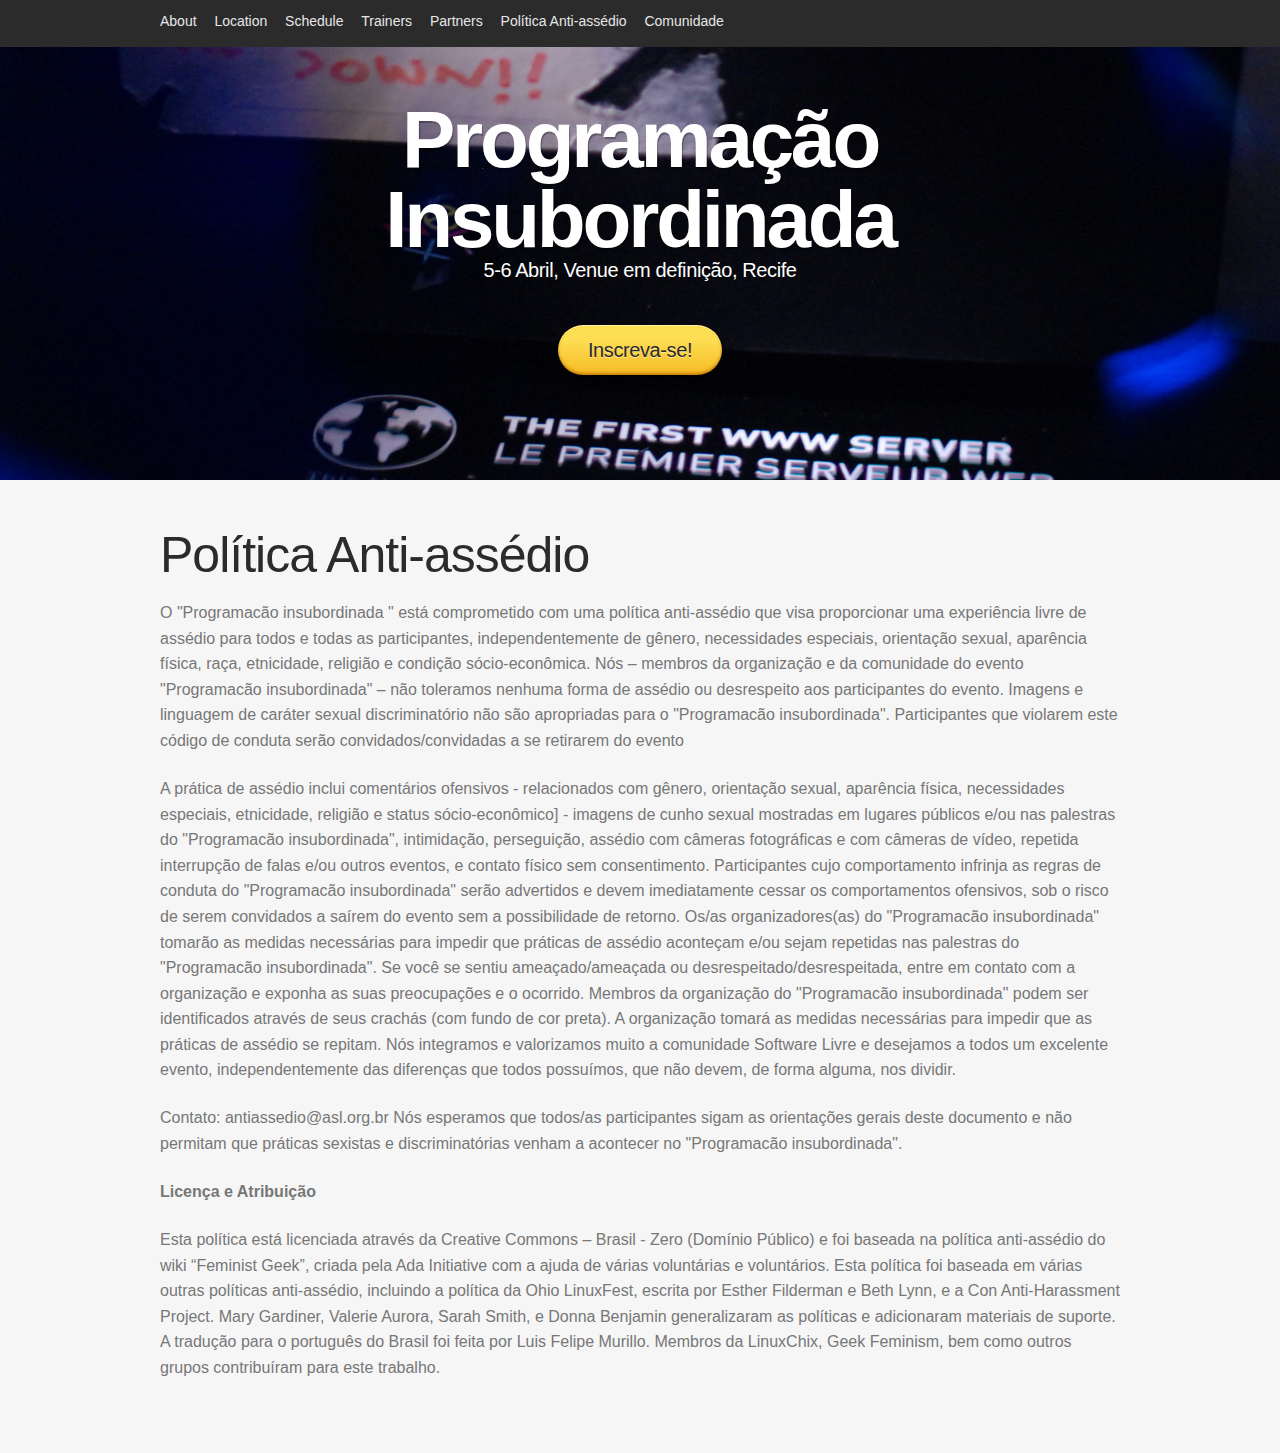
==== anti-harassment.html @ 54c4cf3c "Additional pages + registration button" ====
<!doctype html>
<html itemscope itemtype="http://schema.org/Event">
<head>

  <title itemprop="name">Programação Insubordinada</title>

  <meta charset="utf-8">
  <meta name="author" content="Programação Insubordinada">
  <meta name="description" content="">
  <meta name="viewport" content="width=device-width">
  <meta http-equiv="X-UA-Compatible" content="IE=edge,chrome=1">

  <!-- FACEBOOK -->
  <meta property="fb:app_id" content="372862979453673">
  <meta property="og:type" content="website">
  <meta property="og:url" content="http://programacao-insubordinada.github.io/">
  <meta property="og:title" content="Programação Insubordinada">
  <meta property="og:description" content="">
  <meta property="og:image" content="themes/yellow-swan/img/badge.jpg">
  <!-- / FACEBOOK -->

  <link rel="shortcut icon" href="themes/yellow-swan/img/favicon.ico" type="image/x-icon">
  <link rel="apple-touch-icon" href="themes/yellow-swan/img/apple-touch-icon.png">

  <!-- STYLES -->
  <link rel="stylesheet" type="text/css" href="themes/yellow-swan/css/main.css">
  <!-- / STYLES -->

</head>
<body>

  <div class="global">

    <!-- NAVIGATION -->
<nav id="nav">
  <ul class="wrapper">
    
      <li class="nav-item">
        <a href="index.html#about" title="About" class="nav-link">About</a>
      </li>
    
      <li class="nav-item">
        <a href="index.html#location" title="Location" class="nav-link">Location</a>
      </li>
    
      <li class="nav-item">
        <a href="index.html#schedule" title="Schedule" class="nav-link">Schedule</a>
      </li>
    
      <li class="nav-item">
        <a href="index.html#speakers" title="Trainers" class="nav-link">Trainers</a>
      </li>
    
      <li class="nav-item">
        <a href="index.html#partners" title="Partners" class="nav-link">Partners</a>
      </li>
    

    
        <li class="nav-item active">
            <a href="/anti-harassment.html" class="nav-link" title="Política Anti-assédio">
                Política Anti-assédio
            </a>
        </li>
    
        <li class="nav-item inactive">
            <a href="/comunidade.html" class="nav-link" title="Comunidade">
                Comunidade
            </a>
        </li>
    

  </ul>
</nav>

<hr>
    <!-- HEADER -->
<header class="header">
  <div class="wrapper">
    <h1 class="logo-name">
      <a class="logo-link" href="#" title="Programação Insubordinada" itemprop="name">Programação Insubordinada</a>
    </h1>
    <h2 class="tagline">5-6 Abril, Venue em definição, Recife</h2>

    
      <div class="call-action-area">
        

        
          <a href="https://programacaoinsubordinada.wufoo.com/forms/z1jyofql1l96g7m/" class="call-action-link" title="Inscreva-se!">Inscreva-se!</a>
        
      </div>
    
  </div>
</header>
<!--  / HEADER -->

<hr>

    <!-- CONTENT -->
    <div class="content" id="content">
      <div class="wrapper">
        <h2 class="section-title">Política Anti-assédio</h2>
<p>O "Programacão insubordinada " está comprometido com uma política anti-assédio que visa proporcionar uma experiência livre de assédio para todos e todas as participantes, independentemente de gênero, necessidades especiais, orientação sexual, aparência física, raça, etnicidade, religião e condição sócio-econômica.
Nós – membros da organização e da comunidade do evento "Programacão insubordinada" – não toleramos nenhuma forma de assédio ou desrespeito aos participantes do evento. Imagens e linguagem de caráter sexual discriminatório não são apropriadas para o "Programacão insubordinada". Participantes que violarem este código de conduta serão convidados/convidadas a se retirarem do evento</p>

<p>A prática de assédio inclui comentários ofensivos  - relacionados com gênero, orientação sexual, aparência física, necessidades especiais, etnicidade, religião e status sócio-econômico] - imagens de cunho sexual mostradas em lugares públicos e/ou nas palestras do "Programacão insubordinada", intimidação, perseguição, assédio com câmeras fotográficas e com câmeras de vídeo, repetida interrupção de falas e/ou outros eventos, e contato físico sem consentimento. Participantes cujo comportamento infrinja as regras de conduta do "Programacão insubordinada" serão advertidos e devem imediatamente cessar os comportamentos ofensivos, sob o risco de serem convidados a saírem do evento sem a possibilidade de retorno. Os/as organizadores(as) do "Programacão insubordinada" tomarão as medidas necessárias para impedir que práticas de assédio aconteçam e/ou sejam repetidas nas palestras do "Programacão insubordinada".
Se você se sentiu ameaçado/ameaçada ou desrespeitado/desrespeitada, entre em contato com a organização e exponha as suas preocupações e o ocorrido. Membros da organização do "Programacão insubordinada" podem ser identificados através de seus crachás (com fundo de cor preta).
A organização tomará as medidas necessárias para impedir que as práticas de assédio se repitam. Nós integramos e valorizamos muito a comunidade Software Livre e desejamos a todos um excelente evento, independentemente das diferenças que todos possuímos, que não devem, de forma alguma, nos dividir.</p>

<p>Contato: antiassedio@asl.org.br
Nós esperamos que todos/as participantes sigam as orientações gerais deste documento e não permitam que práticas sexistas e discriminatórias venham a acontecer no "Programacão insubordinada".</p>

<p><strong>Licença e Atribuição</strong></p>
<p>
Esta política está licenciada através da Creative Commons – Brasil - Zero (Domínio Público) e foi baseada na política anti-assédio do wiki “Feminist Geek”, criada pela Ada Initiative com a ajuda de várias voluntárias e voluntários.
Esta política foi baseada em várias outras políticas anti-assédio, incluindo a política da Ohio LinuxFest, escrita por Esther Filderman e Beth Lynn, e a Con Anti-Harassment Project.  
Mary Gardiner, Valerie Aurora, Sarah Smith, e Donna Benjamin generalizaram as políticas e adicionaram materiais de suporte. A tradução para o português do Brasil foi feita por Luis Felipe Murillo. Membros da LinuxChix, Geek Feminism, bem como outros grupos contribuíram para este trabalho.
</p>
        <!-- FOOTER -->
        <footer class="footer">
          <!--p>Made with ♥ by <a href="http://confboilerplate.com">Conf Boilerplate</a> :)</p-->
        </footer>
        <!-- / FOOTER -->
      </div>
    </div>
    <!-- / CONTENT -->

  </div>

  <script src="http://ajax.googleapis.com/ajax/libs/jquery/1.8.3/jquery.min.js"></script>
  <script>window.jQuery || document.write('<script src="themes/yellow-swan/js/jquery-1.8.3.min.js"><\/script>')</script>
  <script src="themes/yellow-swan/js/main.js"></script>

  
  <script src="http://maps.google.com/maps/api/js?sensor=false"></script>
  <script src="themes/yellow-swan/js/map.js"></script>
  

  <!-- GOOGLE ANALYTICS -->
  <script>
    (function(i,s,o,g,r,a,m){i['GoogleAnalyticsObject']=r;i[r]=i[r]||function(){
    (i[r].q=i[r].q||[]).push(arguments)},i[r].l=1*new Date();a=s.createElement(o),
    m=s.getElementsByTagName(o)[0];a.async=1;a.src=g;m.parentNode.insertBefore(a,m)
    })(window,document,'script','//www.google-analytics.com/analytics.js','ga');

    ga('create', 'UA-49045285-1', 'programacao-insubordinada.github.io');
    ga('send', 'pageview');

  </script>
  <!-- /GOOGLE ANALYTICS -->

</body>
</html>
---- themes/yellow-swan/css/main.css ----
/* =============================================================================
   RESET
   ========================================================================== */
* {
  margin: 0;
  padding: 0;
  list-style: none;
  border: 0;
  text-decoration: none;
}
img,
input,
label {
  vertical-align: middle;
}
h1,
h2,
h3,
h4,
h5,
h6 {
  font-size: 100%;
  line-height: 1em;
}
article,
aside,
details,
figcaption,
figure,
footer,
header,
hgroup,
nav,
section {
  display: block;
}
audio,
canvas,
video {
  display: inline-block;
  *display: inline;
  *zoom: 1;
}
audio:not([controls]) {
  display: none;
}
[hidden] {
  display: none;
}
html {
  font-size: 100%;
  -webkit-text-size-adjust: 100%;
  -ms-text-size-adjust: 100%;
}
html,
button,
input,
select,
textarea {
  font-family: sans-serif;
}
body {
  margin: 0;
}
a:focus {
  outline: thin dotted;
}
a:hover,
a:active {
  outline: 0;
}
abbr[title] {
  border-bottom: 1px dotted;
}
b,
strong {
  font-weight: bold;
}
blockquote {
  margin: 1em 40px;
}
dfn {
  font-style: italic;
}
hr {
  display: block;
  height: 1px;
  border: 0;
  border-top: 1px solid #ccc;
  margin: 1em 0;
  padding: 0;
}
ins {
  background: #ff9;
  color: #000;
  text-decoration: none;
}
mark {
  background: #ff0;
  color: #000;
  font-style: italic;
  font-weight: bold;
}
pre,
code,
kbd,
samp {
  font-family: monospace, serif;
  _font-family: 'courier new', monospace;
  font-size: 1em;
}
pre {
  white-space: pre;
  white-space: pre-wrap;
  word-wrap: break-word;
}
q {
  quotes: none;
}
q:before,
q:after {
  content: "";
  content: none;
}
small {
  font-size: 85%;
}
sub,
sup {
  font-size: 75%;
  line-height: 0;
  position: relative;
  vertical-align: baseline;
}
sup {
  top: -0.5em;
}
sub {
  bottom: -0.25em;
}
dd {
  margin: 0 0 0 40px;
}
nav ul,
nav ol {
  list-style: none;
  list-style-image: none;
  margin: 0;
  padding: 0;
}
img {
  border: 0;
  -ms-interpolation-mode: bicubic;
  vertical-align: middle;
}
svg:not(:root) {
  overflow: hidden;
}
figure {
  margin: 0;
}
form {
  margin: 0;
}
fieldset {
  border: 0;
  margin: 0;
  padding: 0;
}
legend {
  border: 0;
  *margin-left: -7px;
  padding: 0;
  white-space: normal;
}
button,
input,
select,
textarea {
  font-size: 100%;
  margin: 0;
  vertical-align: baseline;
  *vertical-align: middle;
}
button,
input {
  line-height: normal;
}
button,
input[type="button"],
input[type="reset"],
input[type="submit"] {
  cursor: pointer;
  -webkit-appearance: button;
  *overflow: visible;
}
button[disabled],
input[disabled] {
  cursor: default;
}
input[type="checkbox"],
input[type="radio"] {
  -moz-box-sizing: border-box;
  -ms-box-sizing: border-box;
  -webkit-box-sizing: border-box;
  box-sizing: border-box;
  padding: 0;
  *width: 13px;
  *height: 13px;
}
input[type="search"] {
  -webkit-appearance: textfield;
  -moz-box-sizing: content-box;
  -ms-box-sizing: content-box;
  -webkit-box-sizing: content-box;
  box-sizing: content-box;
}
input[type="search"]::-webkit-search-decoration,
input[type="search"]::-webkit-search-cancel-button {
  -webkit-appearance: none;
}
button::-moz-focus-inner,
input::-moz-focus-inner {
  border: 0;
  padding: 0;
}
textarea {
  overflow: auto;
  vertical-align: top;
  resize: vertical;
}
input:invalid,
textarea:invalid {
  background-color: #f0dddd;
}
table {
  border-collapse: collapse;
  border-spacing: 0;
  width: 100%;
}
td {
  vertical-align: middle;
}
.chromeframe {
  margin: 0.2em 0;
  background: #ccc;
  color: black;
  padding: 0.2em 0;
}
header:after,
footer:after,
section:after,
hgroup:after,
aside:after,
figure:after,
div:after,
ol:after,
li:after,
form:after,
ul:after,
dl:after {
  content: ".";
  display: block;
  clear: both;
  visibility: hidden;
  height: 0;
  overflow: hidden;
}
hr {
  display: none;
}
.clear {
  clear: both;
}
/* =============================================================================
   MAIN LAYOUT
   ========================================================================== */
.wrapper {
  margin: 0 auto;
  width: 960px;
  position: relative;
}
.content {
  padding: 50px 0;
}
.content section {
  padding-top: 50px;
}
/* =============================================================================
   BASIC STYLES
   ========================================================================== */
h2,
h3,
h4 {
  font-size: 5em;
  font-weight: normal;
  margin-bottom: .4em;
  letter-spacing: -0.02em;
}
h3 {
  font-size: 4em;
}
h4 {
  font-size: 3em;
}
p {
  font-size: 1.6em;
  line-height: 1.6em;
  margin-bottom: 1.4em;
}
.photo {
  max-width: 100%;
  position: relative;
  top: -1px;
}
/* =============================================================================
   NAVIGATION
   ========================================================================== */
nav {
  padding: 15px 0;
  position: fixed;
  width: 100%;
  z-index: 10;
}
.nav-item {
  display: inline-block;
  margin-right: 15px;
}
.nav-link {
  font-size: 1.4em;
}
/* =============================================================================
   HEADER
   ========================================================================== */
.header {
  padding: 100px 0 100px;
  text-align: center;
}
.logo-name {
  margin-bottom: 0;
  font-size: 8em;
  letter-spacing: -0.04em;
}
.tagline {
  margin-bottom: 50px;
  font-size: 2em;
  letter-spacing: -0.02em;
}
.call-action-area .price {
  font-size: 4em;
  vertical-align: center;
  margin-right: 20px;
}
.call-action-area .call-action-link,
.btn {
  position: relative;
  top: -5px;
  cursor: pointer;
  display: inline-block;
  padding: 15px 30px;
  font-size: 2em;
  line-height: 1em;
  vertical-align: center;
  letter-spacing: -0.02em;
  -webkit-transition: all 0.3s ease-out;
  -moz-transition: all 0.3s ease-out;
  -ms-transition: all 0.3s ease-out;
  -o-transition: all 0.3s ease-out;
  transition: all 0.3s ease-out;
}
.call-action-area .call-action-link:hover,
.call-action-area .call-action-link:focus,
.btn:hover,
.btn:focus {
  top: 0;
}
/* =============================================================================
   ABOUT
   ========================================================================== */
.about {
  padding: 19px;
  margin: 0 -20px 0;
}
/* =============================================================================
   SPEAKER
   ========================================================================== */
.speakers-item {
  position: relative;
  min-height: 180px;
  padding-left: 180px;
  margin-bottom: 30px;
  border-bottom: 1px dashed #e7e7e7;
}
.speaker-photo {
  position: absolute;
  top: 0;
  left: 0;
  display: block;
  width: 120px;
  height: 120px;
}
.speech-title {
  padding-top: 10px;
  font-size: 2em;
  margin-bottom: 1em;
}
.speech-time {
  font-size: 18px;
  padding: 10px 15px;
  letter-spacing: -0.03em;
}
.speakers-name {
  font-size: 1.6em;
}
.speakers-item p {
  font-size: 1.4em;
}
/* =============================================================================
   SCHEDULE
   ========================================================================== */
.schedule-tbl {
  padding: 20px;
}
.schedule-tbl table {
  border-collapse: collapse;
  font-size: 1em;
}
.schedule-tbl td,
.schedule-tbl th {
  position: relative;
  padding: 20px 30px;
  font-size: 1.4em;
  line-height: 1.4em;
  text-align: left;
}
.schedule-tbl th {
  padding: 5px 30px;
  color: #2b2b2b;
  font-size: 2em;
  font-weight: bolder;
}
.schedule-tbl .speaker-photo {
  position: relative;
  width: 40px;
  height: 40px;
  float: left;
  margin-right: 20px;
}
.schedule-tbl .schedule-time {
  text-align: center;
}
.schedule-slot {
  width: 250px;
  font-size: 16px;
}
.speakers-company {
  display: block;
  font-size: 12px;
}
/* =============================================================================
   SPONSORS  and  PARTNERS
   ========================================================================== */
.sponsor-item,
.partner-item {
  display: inline-block;
  margin: 0 30px 30px 0;
}
.sponsor-link,
.partner-link {
  display: block;
  width: 150px;
  height: 150px;
  text-align: center;
  vertical-align: middle;
  line-height: 150px;
}
/* =============================================================================
   CONTATO
   ========================================================================== */
.form label {
  font-size: 16px;
  display: block;
  margin-bottom: .5em;
}
.control-group {
  height: auto;
  clear: both;
  margin-bottom: 20px;
}
.control-group-name,
.control-group-email {
  clear: none;
  width: 467px;
  float: left;
  margin-right: 25px;
}
.control-group-email {
  margin-right: 0;
}
.form input[type=text],
.form input[type=email],
.form textarea {
  -moz-box-sizing: border-box;
  -ms-box-sizing: border-box;
  -webkit-box-sizing: border-box;
  box-sizing: border-box;
  display: block;
  width: 100%;
  min-height: 15px;
  padding: 10px;
  font-size: 14px;
}
.form textarea {
  height: 300px;
}
.form .btn {
  float: right;
}
/* =============================================================================
   Media Queries
   ========================================================================== */
@media only screen and (max-width: 1024px) {
  .wrapper {
    width: 100%;
    padding: 0 20px;
    -moz-box-sizing: border-box;
    -ms-box-sizing: border-box;
    -webkit-box-sizing: border-box;
    box-sizing: border-box;
  }
  .about {
    margin: 0;
  }
}
@media only screen and (min-width: 320px) and (max-width: 800px) {
  /* schedule */
  .schedule-tbl {
    padding: 1px;
  }
  .schedule-tbl td,
  .schedule-tbl th {
    padding: 10px;
  }
  .schedule-tbl th {
    padding: 10px;
    font-size: 1.8em;
  }
  .schedule-tbl .speaker-photo {
    width: 40px;
    height: 40px;
    margin-right: 5px;
  }
  .schedule-tbl .schedule-slot {
    width: 120px;
  }
  .schedule-tbl td.schedule-slot {
    font-size: 14px;
    line-height: 1.2em;
  }
  .schedule-tbl .schedule-time {
    width: 60px;
    padding: 10px 0 10px 5px;
    text-align: left;
  }
  .schedule-tbl td.schedule-description {
    font-size: 12px;
  }
  /* partners */
  .sponsor-item,
  .partner-item {
    margin: 0 5px 10px 0;
  }
  .sponsor-link,
  .partner-link {
    width: 95px;
    height: 95px;
    line-height: 95px;
  }
  /* contact */
  .control-group-name,
  .control-group-email {
    clear: both;
    width: 100%;
    float: none;
    margin-right: 0;
  }
  .form .btn {
    margin-bottom: 50px;
  }
}
@media only screen and (max-width: 480px) {
  /* nav */
  nav {
    display: none;
  }
  .header {
    padding: 20px 0;
  }
  .logo-name {
    font-size: 4em;
  }
  .tagline {
    margin-bottom: 15px;
    font-size: 1.4em;
  }
  .call-action-area .price {
    font-size: 2em;
    margin: 0 0 15px;
    display: block;
  }
  .call-action-area .call-action-link,
  .btn {
    top: 0;
  }
  h2,
  h3,
  h4 {
    font-size: 3em;
  }
  h3 {
    font-size: 2em;
  }
  h4 {
    font-size: 1.8em;
  }
  p {
    font-size: 1.4em;
  }
  /* content */
  .content {
    padding: 0;
  }
  .content section {
    padding-top: 50px;
  }
  /* speakers */
  .speakers-item {
    min-height: 70px;
    padding-left: 70px;
  }
  .speaker-photo {
    width: 50px;
    height: 50px;
  }
  .speech-title {
    padding-top: 0;
    font-size: 16px;
    margin-bottom: .3em;
  }
  .speech-time {
    font-size: 16px;
    padding: 0;
  }
  .speakers-bio {
    display: none;
  }
}
@media only screen and (max-width: 321px) {
  .logo-name {
    font-size: 4em;
    margin-bottom: .4em;
  }
  .schedule-tbl .schedule-description {
    display: none;
  }
  .schedule-tbl .schedule-slot {
    width: auto;
  }
  /* partners */
  .sponsor-item,
  .partner-item {
    margin: 0 12px 15px 0;
  }
  .sponsor-link,
  .partner-link {
    width: 115px;
    height: 115px;
    line-height: 115px;
  }
}
/* =============================================================================
   MAIN LAYOUT
   ========================================================================== */
html {
  background: #F6F6F6;
  font: normal normal 10px/1.2em helvetica, arial, sans-serif;
  color: #777;
}
/* =============================================================================
   BASIC STYLES
   ========================================================================== */
h1,
h2,
h3,
h4,
h5,
h6 {
  color: #2b2b2b;
}
/* =============================================================================
   NAVIGATION
   ========================================================================== */
nav {
  background: #2b2b2b;
}
.nav-link {
  color: #e7e7e7;
}
.nav-link:active,
.nav-link:hover,
.nav-link:focus,
.nav-link.current {
  color: #fff;
}
/* =============================================================================
   HEADER
   ========================================================================== */
.header {
  background-image: url('../img/cover.jpg');
  background-color: #2b2b2b;
  background-repeat: no-repeat;
  background-position: center bottom;
  background-size: 100% auto;
}
.logo-link,
.tagline,
.call-action-area .price {
  color: #fff;
  text-shadow: 1px 2px 1px rgba(0, 0, 0, 0.3);
}
.tagline {
  font-weight: normal;
}
.call-action-area .price {
  color: #fddd52;
}
.call-action-area .call-action-link,
.btn {
  background-color: #fddd52;
  background-image: -moz-linear-gradient(top, #fddd52 30%, #f0a303 150%);
  background-image: -webkit-linear-gradient(top, #fddd52 30%, #f0a303 150%);
  filter: progid:dximagetransform.microsoft.gradient(startColorstr='#fddd52', endColorstr='#f0a303');
  background-image: linear-gradient(top, #fddd52 30%, #f0a303 150%);
  color: #2b2b2b;
  text-shadow: 0 1px 0 rgba(255, 255, 255, 0.5);
  box-shadow: 0 2px 3px 0 rgba(0, 0, 0, 0.4), inset 0 -2px 3px 0 #cc7f0a, inset 0 1px 0 0 #fff9b1;
  border-radius: 40px;
}
.github-link {
  position: fixed;
  top: 0;
  right: 0;
  z-index: 11;
}
.github-link img {
  border: 0;
}
/* =============================================================================
   CONTENT
   ========================================================================== */
.content a {
  color: #f0a303;
}
.content a:hover,
.content a:focus {
  color: #fddd52;
  text-decoration: underline;
}
/* =============================================================================
   ABOUT
   ========================================================================== */
.about {
  border: 1px solid #e7e7e7;
  background: #fff;
  border-radius: 4px;
}
/* =============================================================================
   LOCATION
   ========================================================================== */
.location-area {
  background: #e7e7e7;
  border: 1px solid #ccc;
  border-radius: 4px;
  height: 300px;
}
/* =============================================================================
   SPEAKER
   ========================================================================== */
.speaker-photo .photo {
  border-radius: 50%;
  box-shadow: 0 0 0 8px rgba(0, 0, 0, 0.07);
  -webkit-transition: all 0.3s ease-out;
  -moz-transition: all 0.3s ease-out;
  -ms-transition: all 0.3s ease-out;
  -o-transition: all 0.3s ease-out;
  transition: all 0.3s ease-out;
}
.speakers-item:hover .speaker-photo .photo {
  box-shadow: 0 0 0 8px rgba(0, 0, 0, 0.3);
}
.speech-time {
  color: #fff;
  background: #2b2b2b;
  border-radius: 8px;
}
/* =============================================================================
   SCHEDULE
   ========================================================================== */
.schedule-tbl {
  background: #fff;
  border: 1px solid #ccc;
  border-radius: 4px;
  box-shadow: 0 2px 2px 0 rgba(0, 0, 0, 0.15);
}
.schedule-tbl table {
  background: #fff;
}
.schedule-tbl td,
.schedule-tbl th {
  border-bottom: 1px solid #e7e7e7;
}
.schedule-tbl tbody tr:nth-child(2n+1) {
  background: #f6f6f6;
}
.schedule-tbl th {
  color: #2b2b2b;
}
.schedule-tbl .speaker-photo .photo {
  box-shadow: 0 0 0 1px rgba(0, 0, 0, 0.3);
}
.speakers-company {
  color: #999;
}
.schedule-slot {
  color: #2b2b2b;
}
.schedule-tbl tbody tr:hover {
  background: #fffde1;
}
.schedule-coffee,
.schedule-closing,
.schedule-lunch,
.schedule-other {
  color: #214f87;
}
/* =============================================================================
   SPONSORS
   ========================================================================== */
.sponsor-link,
.partner-link {
  background: #fff;
  border: 1px solid #ccc;
  box-shadow: 0 2px 2px 0 rgba(0, 0, 0, 0.15);
}
.sponsor-link:hover,
.sponsor-link:focus,
.partner-link:hover,
.partner-link:focus {
  border-color: #f0a303;
}
/* =============================================================================
   CONTACT
   ========================================================================== */
.form input[type=text],
.form input[type=email],
.form textarea {
  color: #777;
  border: 1px solid #e7e7e7;
  background: #fff;
  border-radius: 4px;
}
.form input[type=text]:focus,
.form input[type=email]:focus,
.form textarea:focus {
  border-color: #aaa;
  outline: 0;
}
/* =============================================================================
   Media Queries
   ========================================================================== */
@media only screen and (max-width: 1024px) {
  .header {
    background-size: auto 100%;
  }
}
@media only screen and (max-width: 480px) {
  /* speakers */
  .speaker-photo .photo {
    box-shadow: 0 0 0 3px rgba(0, 0, 0, 0.07);
  }
  .speech-title {
    font-weight: bolder;
  }
  .speech-time {
    color: #2b2b2b;
    background: transparent;
    font-weight: bolder;
  }
  .github-link {
    display: none;
  }
}
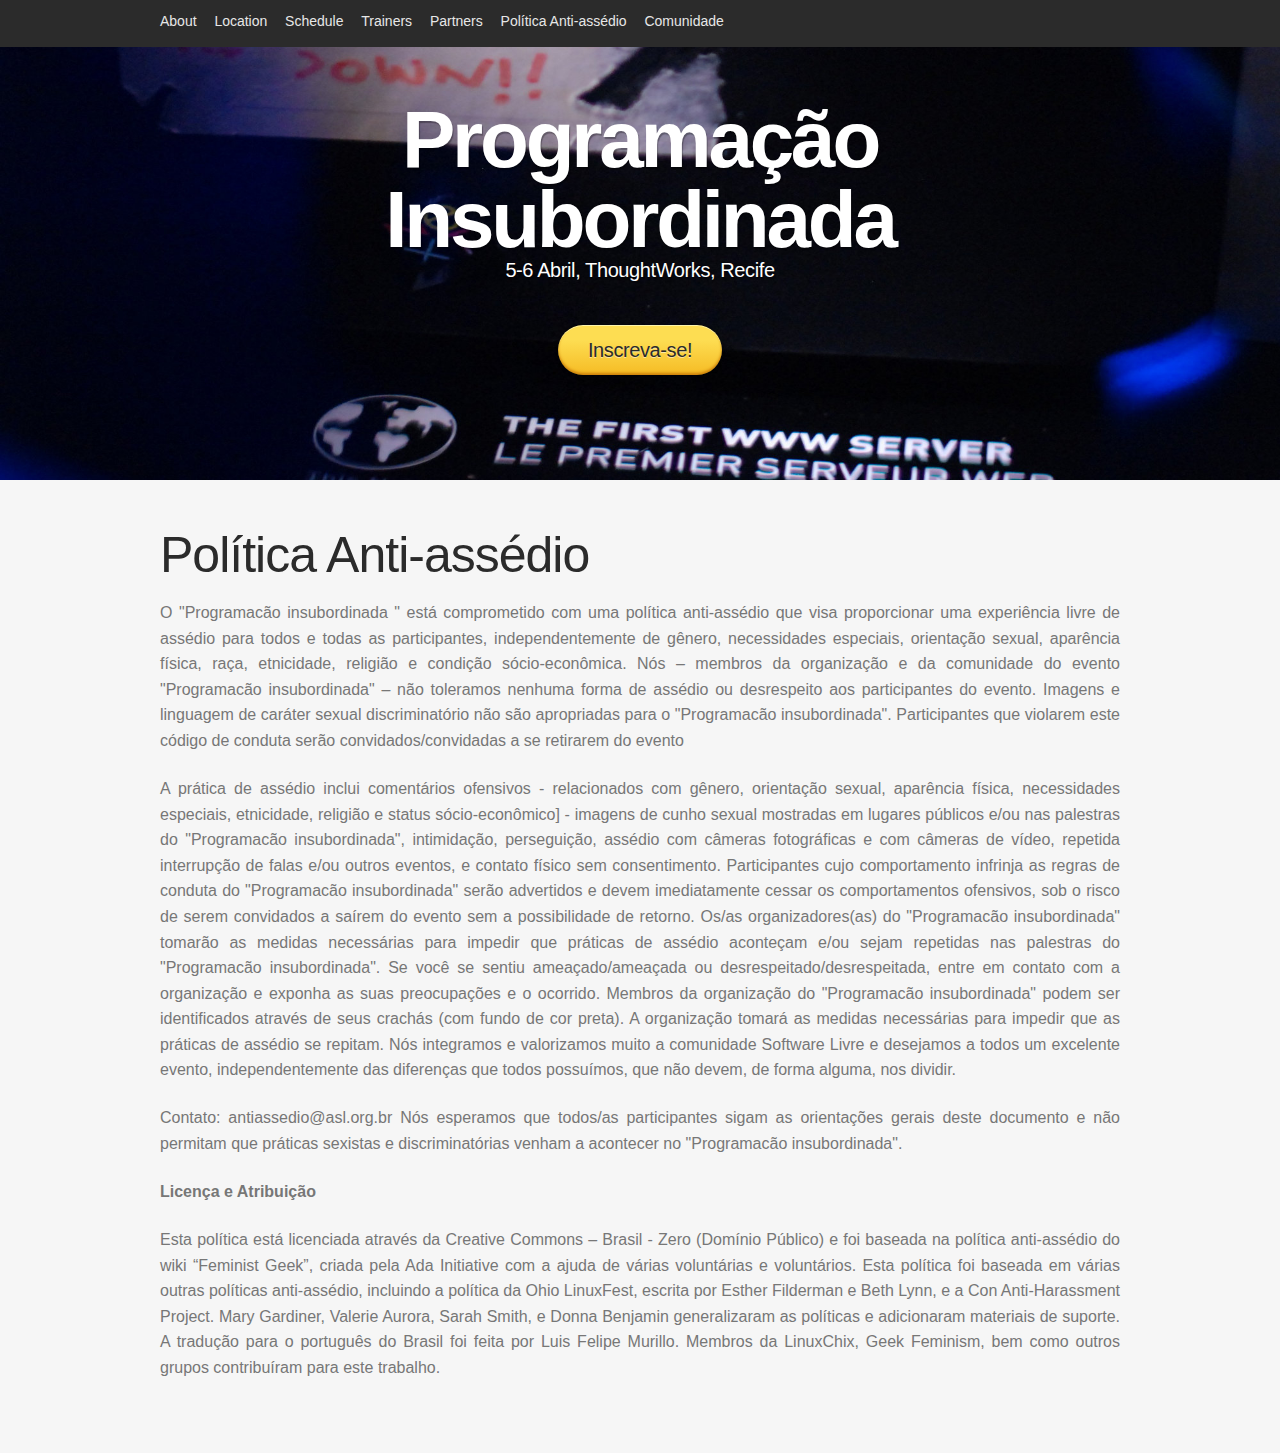
==== commit 96f53286: "Venue address and fixed some wording" ====
--- a/anti-harassment.html
+++ b/anti-harassment.html
@@ -80,7 +80,7 @@
     <h1 class="logo-name">
       <a class="logo-link" href="#" title="Programação Insubordinada" itemprop="name">Programação Insubordinada</a>
     </h1>
-    <h2 class="tagline">5-6 Abril, Venue em definição, Recife</h2>
+    <h2 class="tagline">5-6 Abril, ThoughtWorks, Recife</h2>
 
     
       <div class="call-action-area">
--- a/themes/yellow-swan/css/main.css
+++ b/themes/yellow-swan/css/main.css
@@ -307,6 +307,7 @@
   font-size: 1.6em;
   line-height: 1.6em;
   margin-bottom: 1.4em;
+  text-align: justify;
 }
 .photo {
   max-width: 100%;
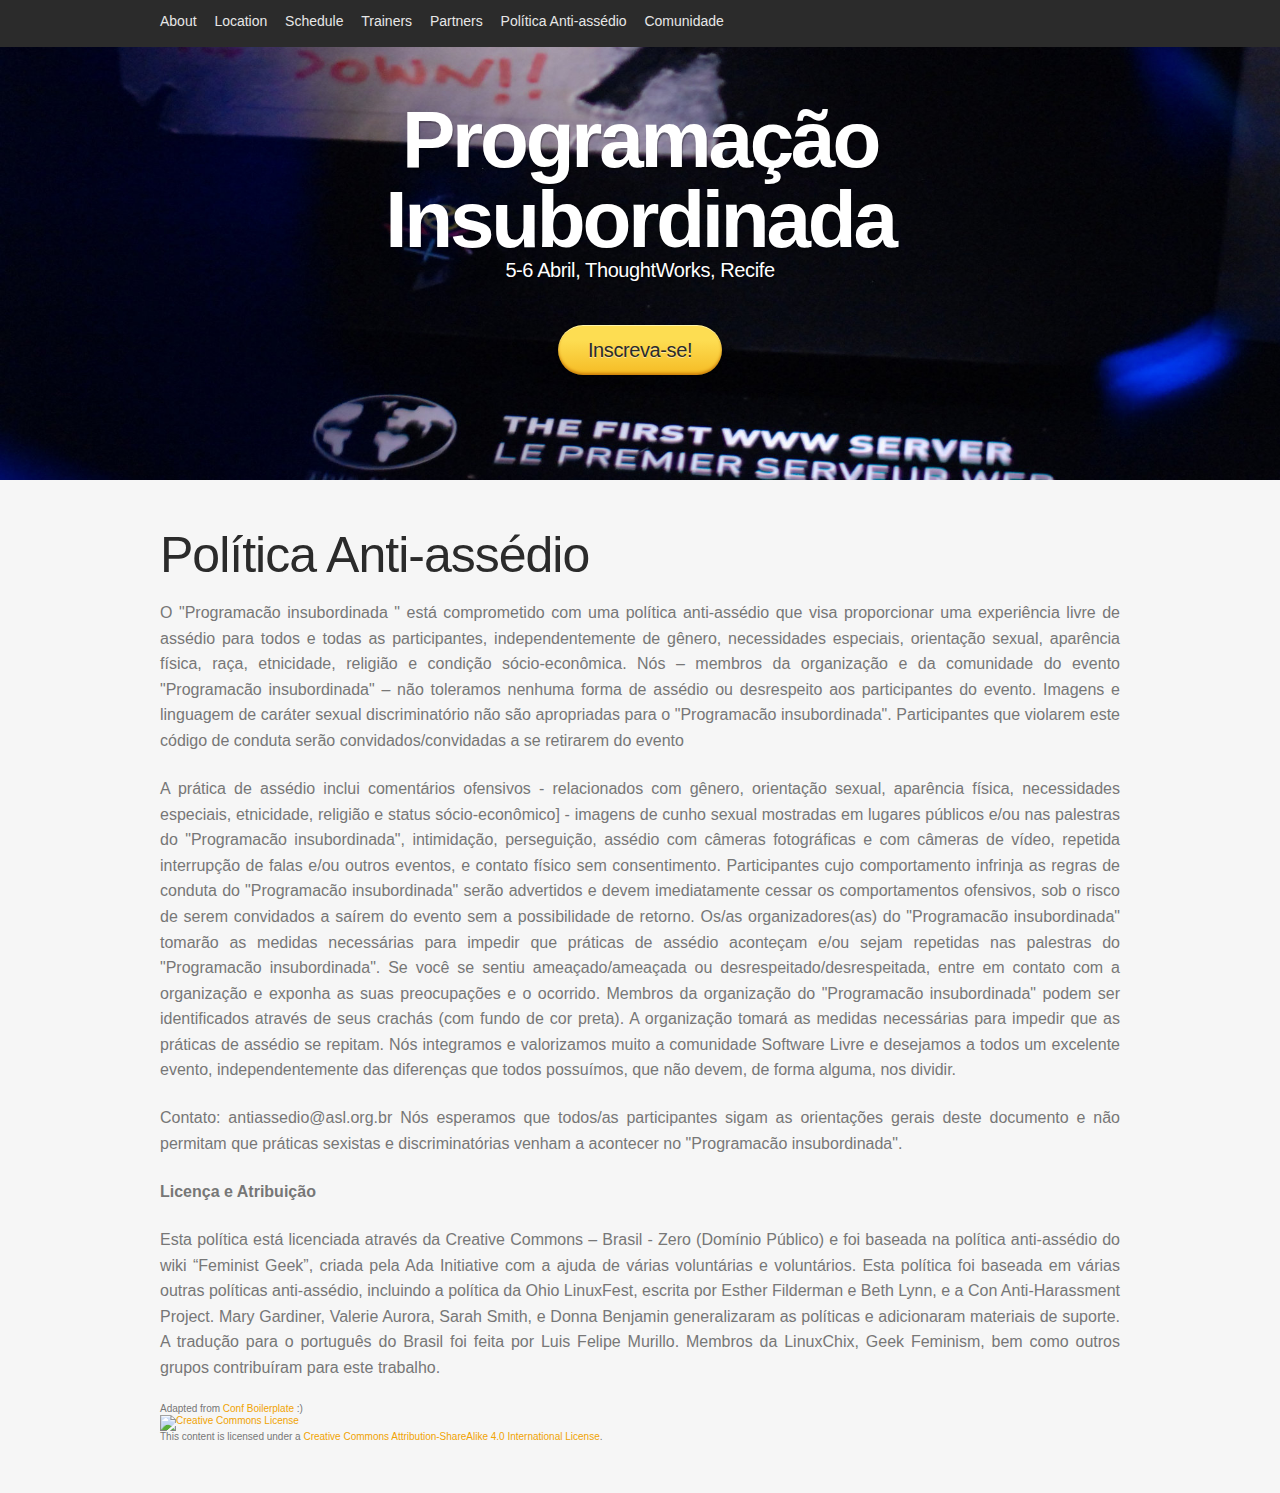
==== commit 1302efcc: "License and fixes" ====
--- a/anti-harassment.html
+++ b/anti-harassment.html
@@ -119,7 +119,8 @@
 </p>
         <!-- FOOTER -->
         <footer class="footer">
-          <!--p>Made with ♥ by <a href="http://confboilerplate.com">Conf Boilerplate</a> :)</p-->
+          Adapted from <a href="http://confboilerplate.com">Conf Boilerplate</a> :)<br/>
+          <a rel="license" href="http://creativecommons.org/licenses/by-sa/4.0/"><img alt="Creative Commons License" style="border-width:0" src="http://i.creativecommons.org/l/by-sa/4.0/88x31.png" /></a><br />This content is licensed under a <a rel="license" href="http://creativecommons.org/licenses/by-sa/4.0/">Creative Commons Attribution-ShareAlike 4.0 International License</a>.
         </footer>
         <!-- / FOOTER -->
       </div>
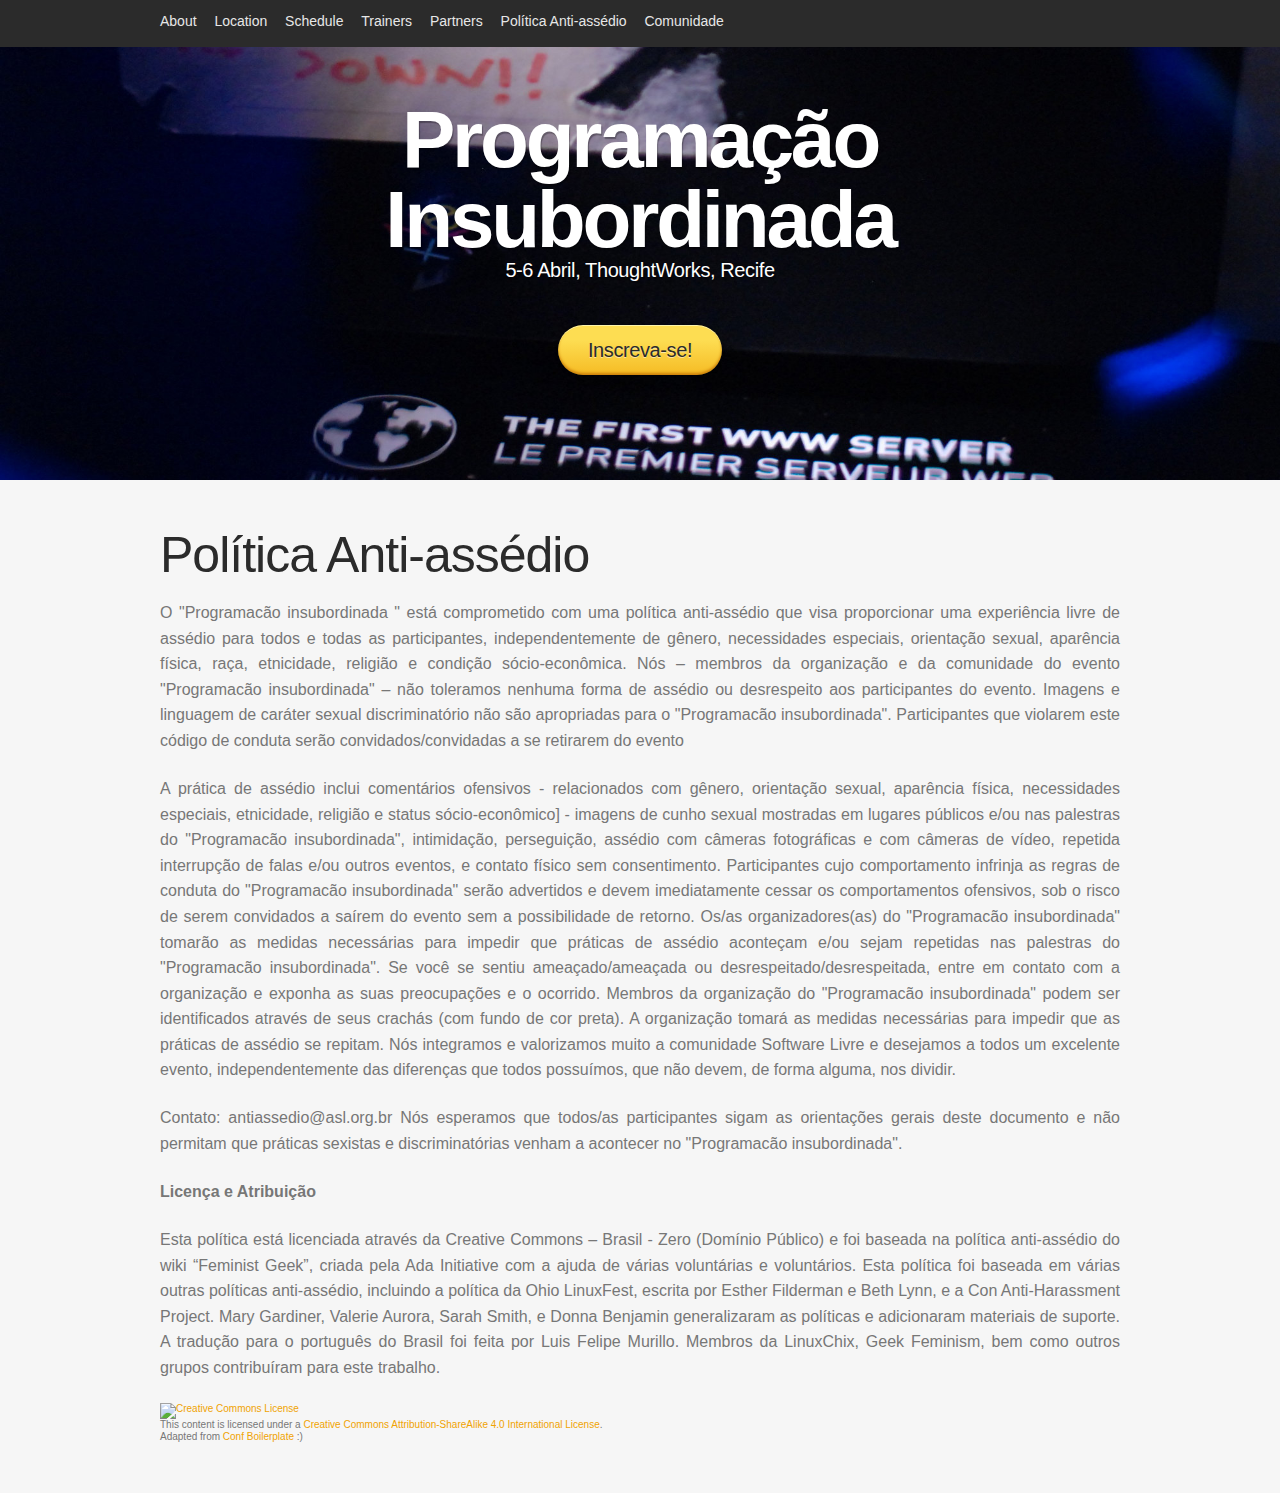
==== commit 66e7003a: "License and fixes" ====
--- a/anti-harassment.html
+++ b/anti-harassment.html
@@ -119,8 +119,8 @@
 </p>
         <!-- FOOTER -->
         <footer class="footer">
-          Adapted from <a href="http://confboilerplate.com">Conf Boilerplate</a> :)<br/>
-          <a rel="license" href="http://creativecommons.org/licenses/by-sa/4.0/"><img alt="Creative Commons License" style="border-width:0" src="http://i.creativecommons.org/l/by-sa/4.0/88x31.png" /></a><br />This content is licensed under a <a rel="license" href="http://creativecommons.org/licenses/by-sa/4.0/">Creative Commons Attribution-ShareAlike 4.0 International License</a>.
+          <a rel="license" href="http://creativecommons.org/licenses/by-sa/4.0/"><img alt="Creative Commons License" style="border-width:0" src="http://i.creativecommons.org/l/by-sa/4.0/88x31.png" /></a><br />This content is licensed under a <a rel="license" href="http://creativecommons.org/licenses/by-sa/4.0/">Creative Commons Attribution-ShareAlike 4.0 International License</a>.<br/>
+          Adapted from <a href="http://confboilerplate.com">Conf Boilerplate</a> :)
         </footer>
         <!-- / FOOTER -->
       </div>
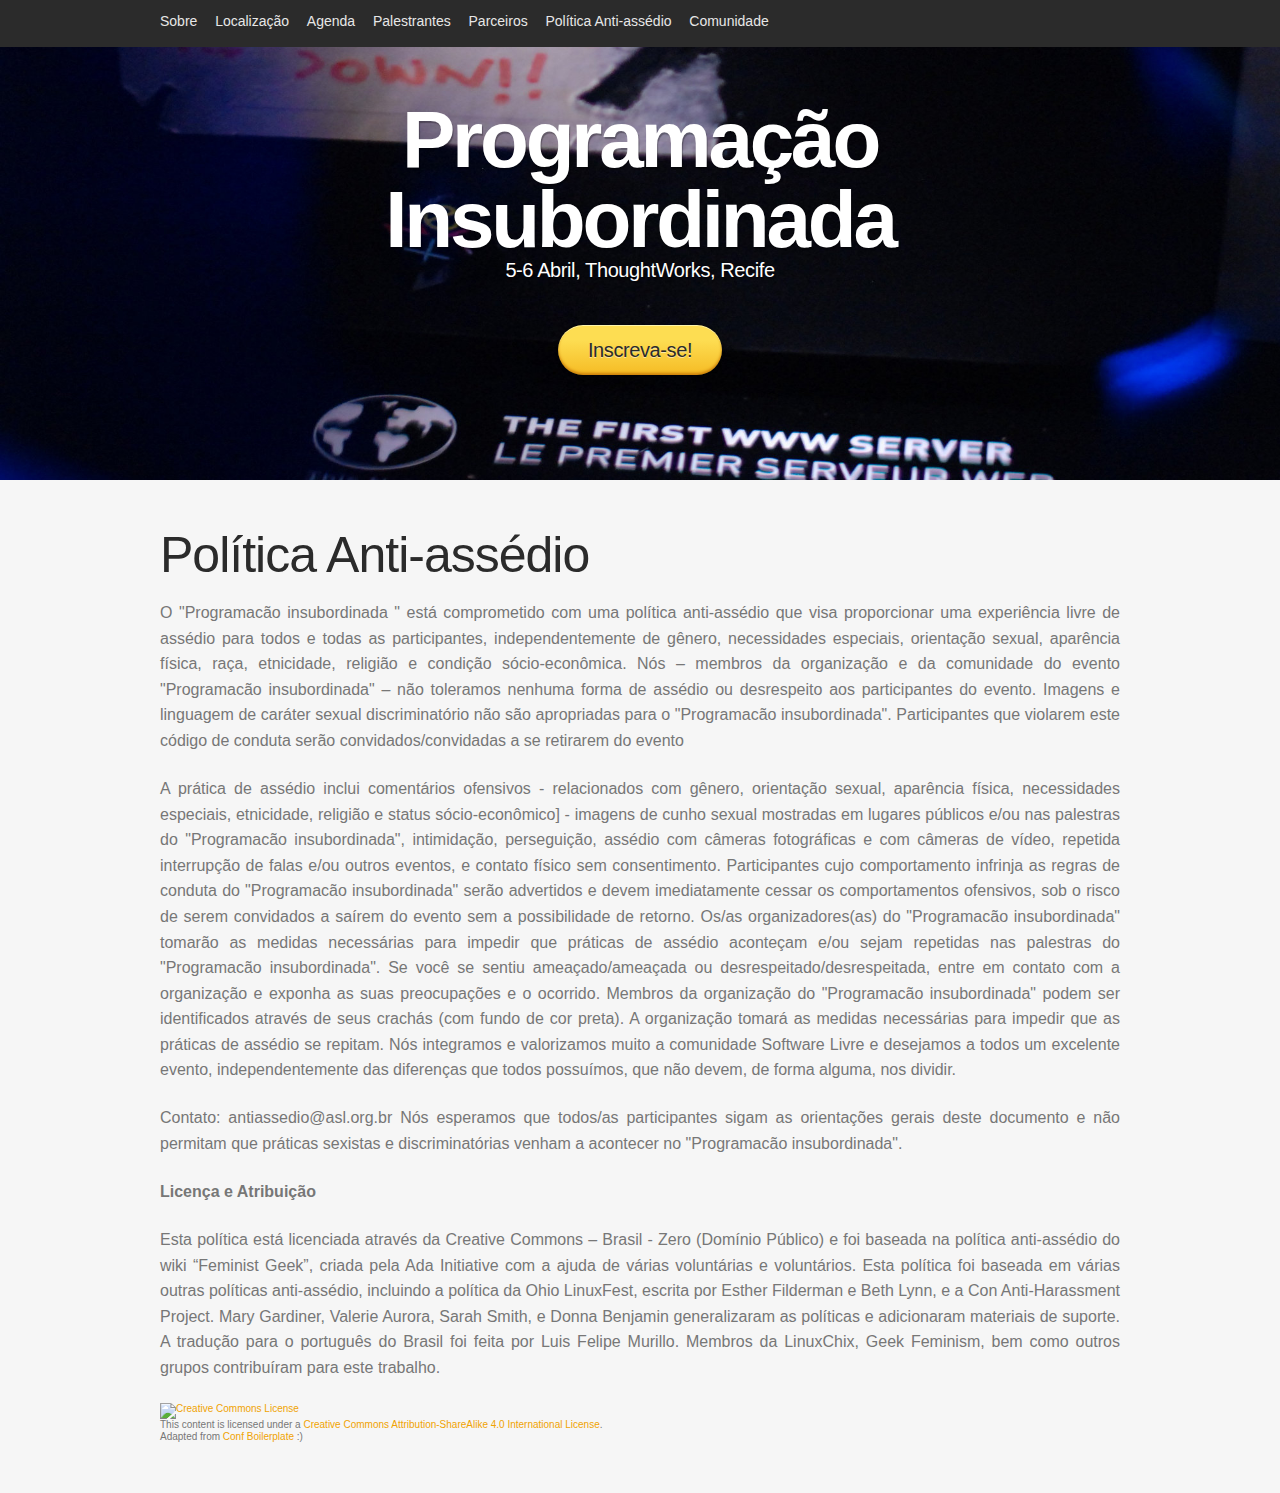
==== commit bc34a20c: "Sections in Portuguese" ====
--- a/anti-harassment.html
+++ b/anti-harassment.html
@@ -36,23 +36,23 @@
   <ul class="wrapper">
     
       <li class="nav-item">
-        <a href="index.html#about" title="About" class="nav-link">About</a>
+        <a href="index.html#about" title="Sobre" class="nav-link">Sobre</a>
       </li>
     
       <li class="nav-item">
-        <a href="index.html#location" title="Location" class="nav-link">Location</a>
+        <a href="index.html#location" title="Localização" class="nav-link">Localização</a>
       </li>
     
       <li class="nav-item">
-        <a href="index.html#schedule" title="Schedule" class="nav-link">Schedule</a>
+        <a href="index.html#schedule" title="Agenda" class="nav-link">Agenda</a>
       </li>
     
       <li class="nav-item">
-        <a href="index.html#speakers" title="Trainers" class="nav-link">Trainers</a>
+        <a href="index.html#speakers" title="Palestrantes" class="nav-link">Palestrantes</a>
       </li>
     
       <li class="nav-item">
-        <a href="index.html#partners" title="Partners" class="nav-link">Partners</a>
+        <a href="index.html#partners" title="Parceiros" class="nav-link">Parceiros</a>
       </li>
     
 
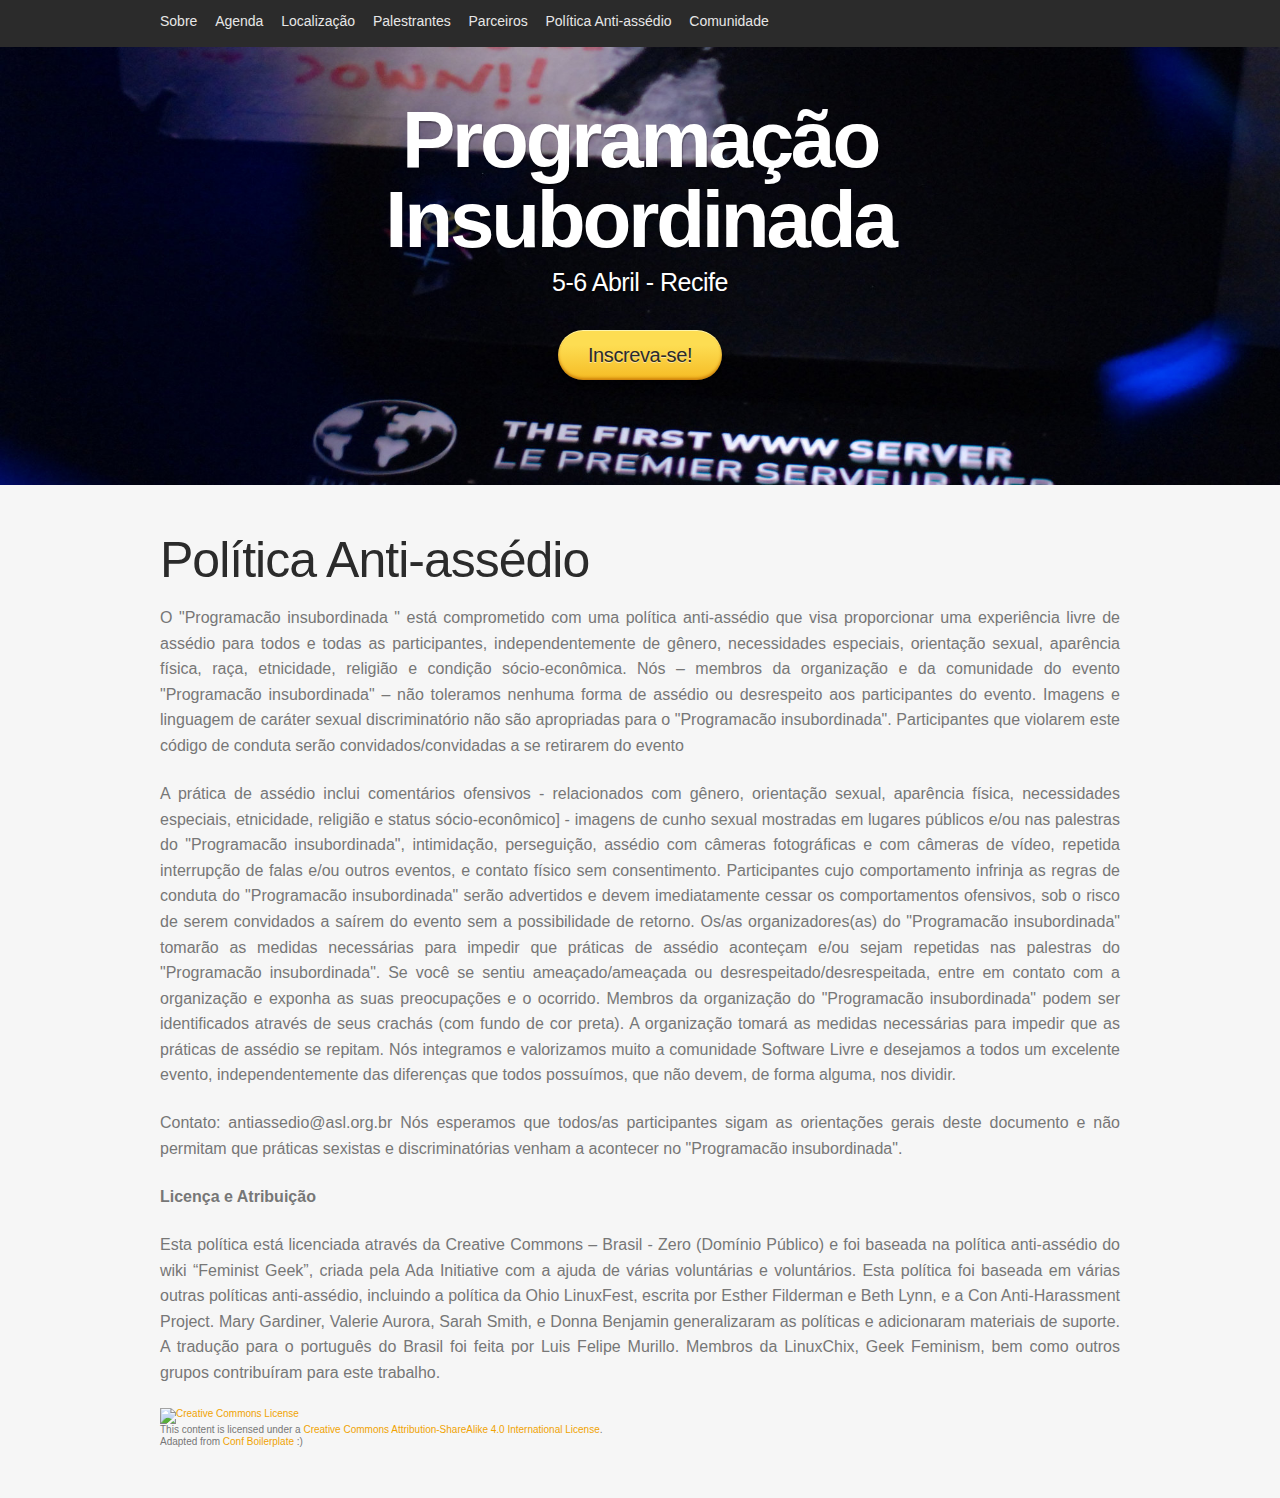
==== commit 1e9d6889: "Added registration button near the agenda and improved address information" ====
--- a/anti-harassment.html
+++ b/anti-harassment.html
@@ -40,11 +40,11 @@
       </li>
     
       <li class="nav-item">
-        <a href="index.html#location" title="Localização" class="nav-link">Localização</a>
+        <a href="index.html#schedule" title="Agenda" class="nav-link">Agenda</a>
       </li>
     
       <li class="nav-item">
-        <a href="index.html#schedule" title="Agenda" class="nav-link">Agenda</a>
+        <a href="index.html#location" title="Localização" class="nav-link">Localização</a>
       </li>
     
       <li class="nav-item">
@@ -80,7 +80,7 @@
     <h1 class="logo-name">
       <a class="logo-link" href="#" title="Programação Insubordinada" itemprop="name">Programação Insubordinada</a>
     </h1>
-    <h2 class="tagline">5-6 Abril, ThoughtWorks, Recife</h2>
+    <h2 class="tagline">5-6 Abril - Recife</h2>
 
     
       <div class="call-action-area">
--- a/themes/yellow-swan/css/main.css
+++ b/themes/yellow-swan/css/main.css
@@ -1,903 +1,128 @@
-/* =============================================================================
-   RESET
-   ========================================================================== */
-* {
-  margin: 0;
-  padding: 0;
-  list-style: none;
-  border: 0;
-  text-decoration: none;
-}
-img,
-input,
-label {
-  vertical-align: middle;
-}
-h1,
-h2,
-h3,
-h4,
-h5,
-h6 {
-  font-size: 100%;
-  line-height: 1em;
-}
-article,
-aside,
-details,
-figcaption,
-figure,
-footer,
-header,
-hgroup,
-nav,
-section {
-  display: block;
-}
-audio,
-canvas,
-video {
-  display: inline-block;
-  *display: inline;
-  *zoom: 1;
-}
-audio:not([controls]) {
-  display: none;
-}
-[hidden] {
-  display: none;
-}
-html {
-  font-size: 100%;
-  -webkit-text-size-adjust: 100%;
-  -ms-text-size-adjust: 100%;
-}
-html,
-button,
-input,
-select,
-textarea {
-  font-family: sans-serif;
-}
-body {
-  margin: 0;
-}
-a:focus {
-  outline: thin dotted;
-}
-a:hover,
-a:active {
-  outline: 0;
-}
-abbr[title] {
-  border-bottom: 1px dotted;
-}
-b,
-strong {
-  font-weight: bold;
-}
-blockquote {
-  margin: 1em 40px;
-}
-dfn {
-  font-style: italic;
-}
-hr {
-  display: block;
-  height: 1px;
-  border: 0;
-  border-top: 1px solid #ccc;
-  margin: 1em 0;
-  padding: 0;
-}
-ins {
-  background: #ff9;
-  color: #000;
-  text-decoration: none;
-}
-mark {
-  background: #ff0;
-  color: #000;
-  font-style: italic;
-  font-weight: bold;
-}
-pre,
-code,
-kbd,
-samp {
-  font-family: monospace, serif;
-  _font-family: 'courier new', monospace;
-  font-size: 1em;
-}
-pre {
-  white-space: pre;
-  white-space: pre-wrap;
-  word-wrap: break-word;
-}
-q {
-  quotes: none;
-}
-q:before,
-q:after {
-  content: "";
-  content: none;
-}
-small {
-  font-size: 85%;
-}
-sub,
-sup {
-  font-size: 75%;
-  line-height: 0;
-  position: relative;
-  vertical-align: baseline;
-}
-sup {
-  top: -0.5em;
-}
-sub {
-  bottom: -0.25em;
-}
-dd {
-  margin: 0 0 0 40px;
-}
-nav ul,
-nav ol {
-  list-style: none;
-  list-style-image: none;
-  margin: 0;
-  padding: 0;
-}
-img {
-  border: 0;
-  -ms-interpolation-mode: bicubic;
-  vertical-align: middle;
-}
-svg:not(:root) {
-  overflow: hidden;
-}
-figure {
-  margin: 0;
-}
-form {
-  margin: 0;
-}
-fieldset {
-  border: 0;
-  margin: 0;
-  padding: 0;
-}
-legend {
-  border: 0;
-  *margin-left: -7px;
-  padding: 0;
-  white-space: normal;
-}
-button,
-input,
-select,
-textarea {
-  font-size: 100%;
-  margin: 0;
-  vertical-align: baseline;
-  *vertical-align: middle;
-}
-button,
-input {
-  line-height: normal;
-}
-button,
-input[type="button"],
-input[type="reset"],
-input[type="submit"] {
-  cursor: pointer;
-  -webkit-appearance: button;
-  *overflow: visible;
-}
-button[disabled],
-input[disabled] {
-  cursor: default;
-}
-input[type="checkbox"],
-input[type="radio"] {
-  -moz-box-sizing: border-box;
-  -ms-box-sizing: border-box;
-  -webkit-box-sizing: border-box;
-  box-sizing: border-box;
-  padding: 0;
-  *width: 13px;
-  *height: 13px;
-}
-input[type="search"] {
-  -webkit-appearance: textfield;
-  -moz-box-sizing: content-box;
-  -ms-box-sizing: content-box;
-  -webkit-box-sizing: content-box;
-  box-sizing: content-box;
-}
-input[type="search"]::-webkit-search-decoration,
-input[type="search"]::-webkit-search-cancel-button {
-  -webkit-appearance: none;
-}
-button::-moz-focus-inner,
-input::-moz-focus-inner {
-  border: 0;
-  padding: 0;
-}
-textarea {
-  overflow: auto;
-  vertical-align: top;
-  resize: vertical;
-}
-input:invalid,
-textarea:invalid {
-  background-color: #f0dddd;
-}
-table {
-  border-collapse: collapse;
-  border-spacing: 0;
-  width: 100%;
-}
-td {
-  vertical-align: middle;
-}
-.chromeframe {
-  margin: 0.2em 0;
-  background: #ccc;
-  color: black;
-  padding: 0.2em 0;
-}
-header:after,
-footer:after,
-section:after,
-hgroup:after,
-aside:after,
-figure:after,
-div:after,
-ol:after,
-li:after,
-form:after,
-ul:after,
-dl:after {
-  content: ".";
-  display: block;
-  clear: both;
-  visibility: hidden;
-  height: 0;
-  overflow: hidden;
-}
-hr {
-  display: none;
-}
-.clear {
-  clear: both;
-}
-/* =============================================================================
-   MAIN LAYOUT
-   ========================================================================== */
-.wrapper {
-  margin: 0 auto;
-  width: 960px;
-  position: relative;
-}
-.content {
-  padding: 50px 0;
-}
-.content section {
-  padding-top: 50px;
-}
-/* =============================================================================
-   BASIC STYLES
-   ========================================================================== */
-h2,
-h3,
-h4 {
-  font-size: 5em;
-  font-weight: normal;
-  margin-bottom: .4em;
-  letter-spacing: -0.02em;
-}
-h3 {
-  font-size: 4em;
-}
-h4 {
-  font-size: 3em;
-}
-p {
-  font-size: 1.6em;
-  line-height: 1.6em;
-  margin-bottom: 1.4em;
-  text-align: justify;
-}
-.photo {
-  max-width: 100%;
-  position: relative;
-  top: -1px;
-}
-/* =============================================================================
-   NAVIGATION
-   ========================================================================== */
-nav {
-  padding: 15px 0;
-  position: fixed;
-  width: 100%;
-  z-index: 10;
-}
-.nav-item {
-  display: inline-block;
-  margin-right: 15px;
-}
-.nav-link {
-  font-size: 1.4em;
-}
-/* =============================================================================
-   HEADER
-   ========================================================================== */
-.header {
-  padding: 100px 0 100px;
-  text-align: center;
-}
-.logo-name {
-  margin-bottom: 0;
-  font-size: 8em;
-  letter-spacing: -0.04em;
-}
-.tagline {
-  margin-bottom: 50px;
-  font-size: 2em;
-  letter-spacing: -0.02em;
-}
-.call-action-area .price {
-  font-size: 4em;
-  vertical-align: center;
-  margin-right: 20px;
-}
-.call-action-area .call-action-link,
-.btn {
-  position: relative;
-  top: -5px;
-  cursor: pointer;
-  display: inline-block;
-  padding: 15px 30px;
-  font-size: 2em;
-  line-height: 1em;
-  vertical-align: center;
-  letter-spacing: -0.02em;
-  -webkit-transition: all 0.3s ease-out;
-  -moz-transition: all 0.3s ease-out;
-  -ms-transition: all 0.3s ease-out;
-  -o-transition: all 0.3s ease-out;
-  transition: all 0.3s ease-out;
-}
-.call-action-area .call-action-link:hover,
-.call-action-area .call-action-link:focus,
-.btn:hover,
-.btn:focus {
-  top: 0;
-}
-/* =============================================================================
-   ABOUT
-   ========================================================================== */
-.about {
-  padding: 19px;
-  margin: 0 -20px 0;
-}
-/* =============================================================================
-   SPEAKER
-   ========================================================================== */
-.speakers-item {
-  position: relative;
-  min-height: 180px;
-  padding-left: 180px;
-  margin-bottom: 30px;
-  border-bottom: 1px dashed #e7e7e7;
-}
-.speaker-photo {
-  position: absolute;
-  top: 0;
-  left: 0;
-  display: block;
-  width: 120px;
-  height: 120px;
-}
-.speech-title {
-  padding-top: 10px;
-  font-size: 2em;
-  margin-bottom: 1em;
-}
-.speech-time {
-  font-size: 18px;
-  padding: 10px 15px;
-  letter-spacing: -0.03em;
-}
-.speakers-name {
-  font-size: 1.6em;
-}
-.speakers-item p {
-  font-size: 1.4em;
-}
-/* =============================================================================
-   SCHEDULE
-   ========================================================================== */
-.schedule-tbl {
-  padding: 20px;
-}
-.schedule-tbl table {
-  border-collapse: collapse;
-  font-size: 1em;
-}
-.schedule-tbl td,
-.schedule-tbl th {
-  position: relative;
-  padding: 20px 30px;
-  font-size: 1.4em;
-  line-height: 1.4em;
-  text-align: left;
-}
-.schedule-tbl th {
-  padding: 5px 30px;
-  color: #2b2b2b;
-  font-size: 2em;
-  font-weight: bolder;
-}
-.schedule-tbl .speaker-photo {
-  position: relative;
-  width: 40px;
-  height: 40px;
-  float: left;
-  margin-right: 20px;
-}
-.schedule-tbl .schedule-time {
-  text-align: center;
-}
-.schedule-slot {
-  width: 250px;
-  font-size: 16px;
-}
-.speakers-company {
-  display: block;
-  font-size: 12px;
-}
-/* =============================================================================
-   SPONSORS  and  PARTNERS
-   ========================================================================== */
-.sponsor-item,
-.partner-item {
-  display: inline-block;
-  margin: 0 30px 30px 0;
-}
-.sponsor-link,
-.partner-link {
-  display: block;
-  width: 150px;
-  height: 150px;
-  text-align: center;
-  vertical-align: middle;
-  line-height: 150px;
-}
-/* =============================================================================
-   CONTATO
-   ========================================================================== */
-.form label {
-  font-size: 16px;
-  display: block;
-  margin-bottom: .5em;
-}
-.control-group {
-  height: auto;
-  clear: both;
-  margin-bottom: 20px;
-}
-.control-group-name,
-.control-group-email {
-  clear: none;
-  width: 467px;
-  float: left;
-  margin-right: 25px;
-}
-.control-group-email {
-  margin-right: 0;
-}
-.form input[type=text],
-.form input[type=email],
-.form textarea {
-  -moz-box-sizing: border-box;
-  -ms-box-sizing: border-box;
-  -webkit-box-sizing: border-box;
-  box-sizing: border-box;
-  display: block;
-  width: 100%;
-  min-height: 15px;
-  padding: 10px;
-  font-size: 14px;
-}
-.form textarea {
-  height: 300px;
-}
-.form .btn {
-  float: right;
-}
-/* =============================================================================
-   Media Queries
-   ========================================================================== */
-@media only screen and (max-width: 1024px) {
-  .wrapper {
-    width: 100%;
-    padding: 0 20px;
-    -moz-box-sizing: border-box;
-    -ms-box-sizing: border-box;
-    -webkit-box-sizing: border-box;
-    box-sizing: border-box;
-  }
-  .about {
-    margin: 0;
-  }
-}
-@media only screen and (min-width: 320px) and (max-width: 800px) {
-  /* schedule */
-  .schedule-tbl {
-    padding: 1px;
-  }
-  .schedule-tbl td,
-  .schedule-tbl th {
-    padding: 10px;
-  }
-  .schedule-tbl th {
-    padding: 10px;
-    font-size: 1.8em;
-  }
-  .schedule-tbl .speaker-photo {
-    width: 40px;
-    height: 40px;
-    margin-right: 5px;
-  }
-  .schedule-tbl .schedule-slot {
-    width: 120px;
-  }
-  .schedule-tbl td.schedule-slot {
-    font-size: 14px;
-    line-height: 1.2em;
-  }
-  .schedule-tbl .schedule-time {
-    width: 60px;
-    padding: 10px 0 10px 5px;
-    text-align: left;
-  }
-  .schedule-tbl td.schedule-description {
-    font-size: 12px;
-  }
-  /* partners */
-  .sponsor-item,
-  .partner-item {
-    margin: 0 5px 10px 0;
-  }
-  .sponsor-link,
-  .partner-link {
-    width: 95px;
-    height: 95px;
-    line-height: 95px;
-  }
-  /* contact */
-  .control-group-name,
-  .control-group-email {
-    clear: both;
-    width: 100%;
-    float: none;
-    margin-right: 0;
-  }
-  .form .btn {
-    margin-bottom: 50px;
-  }
-}
-@media only screen and (max-width: 480px) {
-  /* nav */
-  nav {
-    display: none;
-  }
-  .header {
-    padding: 20px 0;
-  }
-  .logo-name {
-    font-size: 4em;
-  }
-  .tagline {
-    margin-bottom: 15px;
-    font-size: 1.4em;
-  }
-  .call-action-area .price {
-    font-size: 2em;
-    margin: 0 0 15px;
-    display: block;
-  }
-  .call-action-area .call-action-link,
-  .btn {
-    top: 0;
-  }
-  h2,
-  h3,
-  h4 {
-    font-size: 3em;
-  }
-  h3 {
-    font-size: 2em;
-  }
-  h4 {
-    font-size: 1.8em;
-  }
-  p {
-    font-size: 1.4em;
-  }
-  /* content */
-  .content {
-    padding: 0;
-  }
-  .content section {
-    padding-top: 50px;
-  }
-  /* speakers */
-  .speakers-item {
-    min-height: 70px;
-    padding-left: 70px;
-  }
-  .speaker-photo {
-    width: 50px;
-    height: 50px;
-  }
-  .speech-title {
-    padding-top: 0;
-    font-size: 16px;
-    margin-bottom: .3em;
-  }
-  .speech-time {
-    font-size: 16px;
-    padding: 0;
-  }
-  .speakers-bio {
-    display: none;
-  }
-}
-@media only screen and (max-width: 321px) {
-  .logo-name {
-    font-size: 4em;
-    margin-bottom: .4em;
-  }
-  .schedule-tbl .schedule-description {
-    display: none;
-  }
-  .schedule-tbl .schedule-slot {
-    width: auto;
-  }
-  /* partners */
-  .sponsor-item,
-  .partner-item {
-    margin: 0 12px 15px 0;
-  }
-  .sponsor-link,
-  .partner-link {
-    width: 115px;
-    height: 115px;
-    line-height: 115px;
-  }
-}
-/* =============================================================================
-   MAIN LAYOUT
-   ========================================================================== */
-html {
-  background: #F6F6F6;
-  font: normal normal 10px/1.2em helvetica, arial, sans-serif;
-  color: #777;
-}
-/* =============================================================================
-   BASIC STYLES
-   ========================================================================== */
-h1,
-h2,
-h3,
-h4,
-h5,
-h6 {
-  color: #2b2b2b;
-}
-/* =============================================================================
-   NAVIGATION
-   ========================================================================== */
-nav {
-  background: #2b2b2b;
-}
-.nav-link {
-  color: #e7e7e7;
-}
-.nav-link:active,
-.nav-link:hover,
-.nav-link:focus,
-.nav-link.current {
-  color: #fff;
-}
-/* =============================================================================
-   HEADER
-   ========================================================================== */
-.header {
-  background-image: url('../img/cover.jpg');
-  background-color: #2b2b2b;
-  background-repeat: no-repeat;
-  background-position: center bottom;
-  background-size: 100% auto;
-}
-.logo-link,
-.tagline,
-.call-action-area .price {
-  color: #fff;
-  text-shadow: 1px 2px 1px rgba(0, 0, 0, 0.3);
-}
-.tagline {
-  font-weight: normal;
-}
-.call-action-area .price {
-  color: #fddd52;
-}
-.call-action-area .call-action-link,
-.btn {
-  background-color: #fddd52;
-  background-image: -moz-linear-gradient(top, #fddd52 30%, #f0a303 150%);
-  background-image: -webkit-linear-gradient(top, #fddd52 30%, #f0a303 150%);
-  filter: progid:dximagetransform.microsoft.gradient(startColorstr='#fddd52', endColorstr='#f0a303');
-  background-image: linear-gradient(top, #fddd52 30%, #f0a303 150%);
-  color: #2b2b2b;
-  text-shadow: 0 1px 0 rgba(255, 255, 255, 0.5);
-  box-shadow: 0 2px 3px 0 rgba(0, 0, 0, 0.4), inset 0 -2px 3px 0 #cc7f0a, inset 0 1px 0 0 #fff9b1;
-  border-radius: 40px;
-}
-.github-link {
-  position: fixed;
-  top: 0;
-  right: 0;
-  z-index: 11;
-}
-.github-link img {
-  border: 0;
-}
-/* =============================================================================
-   CONTENT
-   ========================================================================== */
-.content a {
-  color: #f0a303;
-}
-.content a:hover,
-.content a:focus {
-  color: #fddd52;
-  text-decoration: underline;
-}
-/* =============================================================================
-   ABOUT
-   ========================================================================== */
-.about {
-  border: 1px solid #e7e7e7;
-  background: #fff;
-  border-radius: 4px;
-}
-/* =============================================================================
-   LOCATION
-   ========================================================================== */
-.location-area {
-  background: #e7e7e7;
-  border: 1px solid #ccc;
-  border-radius: 4px;
-  height: 300px;
-}
-/* =============================================================================
-   SPEAKER
-   ========================================================================== */
-.speaker-photo .photo {
-  border-radius: 50%;
-  box-shadow: 0 0 0 8px rgba(0, 0, 0, 0.07);
-  -webkit-transition: all 0.3s ease-out;
-  -moz-transition: all 0.3s ease-out;
-  -ms-transition: all 0.3s ease-out;
-  -o-transition: all 0.3s ease-out;
-  transition: all 0.3s ease-out;
-}
-.speakers-item:hover .speaker-photo .photo {
-  box-shadow: 0 0 0 8px rgba(0, 0, 0, 0.3);
-}
-.speech-time {
-  color: #fff;
-  background: #2b2b2b;
-  border-radius: 8px;
-}
-/* =============================================================================
-   SCHEDULE
-   ========================================================================== */
-.schedule-tbl {
-  background: #fff;
-  border: 1px solid #ccc;
-  border-radius: 4px;
-  box-shadow: 0 2px 2px 0 rgba(0, 0, 0, 0.15);
-}
-.schedule-tbl table {
-  background: #fff;
-}
-.schedule-tbl td,
-.schedule-tbl th {
-  border-bottom: 1px solid #e7e7e7;
-}
-.schedule-tbl tbody tr:nth-child(2n+1) {
-  background: #f6f6f6;
-}
-.schedule-tbl th {
-  color: #2b2b2b;
-}
-.schedule-tbl .speaker-photo .photo {
-  box-shadow: 0 0 0 1px rgba(0, 0, 0, 0.3);
-}
-.speakers-company {
-  color: #999;
-}
-.schedule-slot {
-  color: #2b2b2b;
-}
-.schedule-tbl tbody tr:hover {
-  background: #fffde1;
-}
-.schedule-coffee,
-.schedule-closing,
-.schedule-lunch,
-.schedule-other {
-  color: #214f87;
-}
-/* =============================================================================
-   SPONSORS
-   ========================================================================== */
-.sponsor-link,
-.partner-link {
-  background: #fff;
-  border: 1px solid #ccc;
-  box-shadow: 0 2px 2px 0 rgba(0, 0, 0, 0.15);
-}
-.sponsor-link:hover,
-.sponsor-link:focus,
-.partner-link:hover,
-.partner-link:focus {
-  border-color: #f0a303;
-}
-/* =============================================================================
-   CONTACT
-   ========================================================================== */
-.form input[type=text],
-.form input[type=email],
-.form textarea {
-  color: #777;
-  border: 1px solid #e7e7e7;
-  background: #fff;
-  border-radius: 4px;
-}
-.form input[type=text]:focus,
-.form input[type=email]:focus,
-.form textarea:focus {
-  border-color: #aaa;
-  outline: 0;
-}
-/* =============================================================================
-   Media Queries
-   ========================================================================== */
-@media only screen and (max-width: 1024px) {
-  .header {
-    background-size: auto 100%;
-  }
-}
-@media only screen and (max-width: 480px) {
-  /* speakers */
-  .speaker-photo .photo {
-    box-shadow: 0 0 0 3px rgba(0, 0, 0, 0.07);
-  }
-  .speech-title {
-    font-weight: bolder;
-  }
-  .speech-time {
-    color: #2b2b2b;
-    background: transparent;
-    font-weight: bolder;
-  }
-  .github-link {
-    display: none;
-  }
-}
+*{margin:0;padding:0;list-style:none;border:0;text-decoration:none;}
+img,input,label{vertical-align:middle;}
+h1,h2,h3,h4,h5,h6{font-size:100%;line-height:1em;}
+article,aside,details,figcaption,figure,footer,header,hgroup,nav,section{display:block;}
+audio,canvas,video{display:inline-block;*display:inline;*zoom:1;}
+audio:not([controls]){display:none;}
+[hidden]{display:none;}
+html{font-size:100%;-webkit-text-size-adjust:100%;-ms-text-size-adjust:100%;}
+html,button,input,select,textarea{font-family:sans-serif;}
+body{margin:0;}
+a:focus{outline:thin dotted;}
+a:hover,a:active{outline:0;}
+abbr[title]{border-bottom:1px dotted;}
+b,strong{font-weight:bold;}
+blockquote{margin:1em 40px;}
+dfn{font-style:italic;}
+hr{display:block;height:1px;border:0;border-top:1px solid #ccc;margin:1em 0;padding:0;}
+ins{background:#ff9;color:#000;text-decoration:none;}
+mark{background:#ff0;color:#000;font-style:italic;font-weight:bold;}
+pre,code,kbd,samp{font-family:monospace, serif;_font-family:'courier new',monospace;font-size:1em;}
+pre{white-space:pre;white-space:pre-wrap;word-wrap:break-word;}
+q{quotes:none;}
+q:before,q:after{content:"";content:none;}
+small{font-size:85%;}
+sub,sup{font-size:75%;line-height:0;position:relative;vertical-align:baseline;}
+sup{top:-0.5em;}
+sub{bottom:-0.25em;}
+dd{margin:0 0 0 40px;}
+nav ul,nav ol{list-style:none;list-style-image:none;margin:0;padding:0;}
+img{border:0;-ms-interpolation-mode:bicubic;vertical-align:middle;}
+svg:not(:root){overflow:hidden;}
+figure{margin:0;}
+form{margin:0;}
+fieldset{border:0;margin:0;padding:0;}
+legend{border:0;*margin-left:-7px;padding:0;white-space:normal;}
+button,input,select,textarea{font-size:100%;margin:0;vertical-align:baseline;*vertical-align:middle;}
+button,input{line-height:normal;}
+button,input[type="button"],input[type="reset"],input[type="submit"]{cursor:pointer;-webkit-appearance:button;*overflow:visible;}
+button[disabled],input[disabled]{cursor:default;}
+input[type="checkbox"],input[type="radio"]{-moz-box-sizing:border-box;-ms-box-sizing:border-box;-webkit-box-sizing:border-box;box-sizing:border-box;padding:0;*width:13px;*height:13px;}
+input[type="search"]{-webkit-appearance:textfield;-moz-box-sizing:content-box;-ms-box-sizing:content-box;-webkit-box-sizing:content-box;box-sizing:content-box;}
+input[type="search"]::-webkit-search-decoration,input[type="search"]::-webkit-search-cancel-button{-webkit-appearance:none;}
+button::-moz-focus-inner,input::-moz-focus-inner{border:0;padding:0;}
+textarea{overflow:auto;vertical-align:top;resize:vertical;}
+input:invalid,textarea:invalid{background-color:#f0dddd;}
+table{border-collapse:collapse;border-spacing:0;width:100%;}
+td{vertical-align:middle;}
+.chromeframe{margin:0.2em 0;background:#ccc;color:black;padding:0.2em 0;}
+header:after,footer:after,section:after,hgroup:after,aside:after,figure:after,div:after,ol:after,li:after,form:after,ul:after,dl:after{content:".";display:block;clear:both;visibility:hidden;height:0;overflow:hidden;}
+hr{display:none;}
+.clear{clear:both;}
+.wrapper{margin:0 auto;width:960px;position:relative;}
+.content{padding:50px 0;}
+.content section{padding-top:50px;}
+h2,h3,h4{font-size:5em;font-weight:normal;margin-bottom:.4em;letter-spacing:-0.02em;}
+h3{font-size:4em;}
+h4{font-size:3em;}
+p{font-size:1.6em;line-height:1.6em;margin-bottom:1.4em;text-align:justify;}
+.photo{max-width:100%;position:relative;top:-1px;}
+nav{padding:15px 0;position:fixed;width:100%;z-index:10;}
+.nav-item{display:inline-block;margin-right:15px;}
+.nav-link{font-size:1.4em;}
+.header{padding:100px 0 100px;text-align:center;}
+.logo-name{margin-bottom:0;font-size:8em;letter-spacing:-0.04em;}
+.tagline{margin:10px 0px 40px 0px;font-size:2.5em;letter-spacing:-0.02em;}
+.schedule-call-action{text-align:center;padding:50px 0 50px;}
+.call-action-area .price{font-size:4em;vertical-align:center;margin-right:20px;}
+.call-action-area .call-action-link,.btn{position:relative;top:-5px;cursor:pointer;display:inline-block;padding:15px 30px;font-size:2em;line-height:1em;vertical-align:center;letter-spacing:-0.02em;-webkit-transition:all 0.3s ease-out;-moz-transition:all 0.3s ease-out;-ms-transition:all 0.3s ease-out;-o-transition:all 0.3s ease-out;transition:all 0.3s ease-out;}
+.call-action-area .call-action-link:hover,.call-action-area .call-action-link:focus,.btn:hover,.btn:focus{top:0;}
+.about{padding:19px;margin:0 -20px 0;}
+.topicos{text-align:center;}.topicos img{width:70%;}
+.speakers-item{position:relative;min-height:180px;padding-left:180px;margin-bottom:30px;border-bottom:1px dashed #e7e7e7;}
+.speaker-photo{position:absolute;top:0;left:0;display:block;width:120px;height:120px;}
+.speech-title{padding-top:10px;font-size:2em;margin-bottom:1em;}
+.speech-time{font-size:18px;padding:10px 15px;letter-spacing:-0.03em;}
+.speakers-name{font-size:1.6em;}
+.speakers-item p{font-size:1.4em;}
+.schedule-tbl{padding:20px;}
+.schedule-tbl table{border-collapse:collapse;font-size:1em;}
+.schedule-tbl td,.schedule-tbl th{position:relative;padding:20px 30px;font-size:1.4em;line-height:1.4em;text-align:left;}
+.schedule-tbl th{padding:5px 30px;color:#2b2b2b;font-size:2em;font-weight:bolder;}
+.schedule-tbl .speaker-photo{position:relative;width:40px;height:40px;float:left;margin-right:20px;}
+.schedule-tbl .schedule-time{text-align:center;}
+.schedule-slot{width:250px;font-size:16px;}
+.speakers-company{display:block;font-size:12px;}
+.sponsor-item,.partner-item{display:inline-block;margin:0 30px 30px 0;}
+.sponsor-link,.partner-link{display:block;width:150px;height:150px;text-align:center;vertical-align:middle;line-height:150px;}
+.form label{font-size:16px;display:block;margin-bottom:.5em;}
+.control-group{height:auto;clear:both;margin-bottom:20px;}
+.control-group-name,.control-group-email{clear:none;width:467px;float:left;margin-right:25px;}
+.control-group-email{margin-right:0;}
+.form input[type=text],.form input[type=email],.form textarea{-moz-box-sizing:border-box;-ms-box-sizing:border-box;-webkit-box-sizing:border-box;box-sizing:border-box;display:block;width:100%;min-height:15px;padding:10px;font-size:14px;}
+.form textarea{height:300px;}
+.form .btn{float:right;}
+@media only screen and (max-width:1024px){.wrapper{width:100%;padding:0 20px;-moz-box-sizing:border-box;-ms-box-sizing:border-box;-webkit-box-sizing:border-box;box-sizing:border-box;} .about{margin:0;}}@media only screen and (min-width:320px) and (max-width:800px){.schedule-tbl{padding:1px;} .schedule-tbl td,.schedule-tbl th{padding:10px;} .schedule-tbl th{padding:10px;font-size:1.8em;} .schedule-tbl .speaker-photo{width:40px;height:40px;margin-right:5px;} .schedule-tbl .schedule-slot{width:120px;} .schedule-tbl td.schedule-slot{font-size:14px;line-height:1.2em;} .schedule-tbl .schedule-time{width:60px;padding:10px 0 10px 5px;text-align:left;} .schedule-tbl td.schedule-description{font-size:12px;} .sponsor-item,.partner-item{margin:0 5px 10px 0;} .sponsor-link,.partner-link{width:95px;height:95px;line-height:95px;} .control-group-name,.control-group-email{clear:both;width:100%;float:none;margin-right:0;} .form .btn{margin-bottom:50px;}}@media only screen and (max-width:480px){nav{display:none;} .header{padding:20px 0;} .logo-name{font-size:4em;} .tagline{margin-bottom:15px;font-size:1.4em;} .call-action-area .price{font-size:2em;margin:0 0 15px;display:block;} .call-action-area .call-action-link,.btn{top:0;} h2,h3,h4{font-size:3em;} h3{font-size:2em;} h4{font-size:1.8em;} p{font-size:1.4em;} .content{padding:0;} .content section{padding-top:50px;} .speakers-item{min-height:70px;padding-left:70px;} .speaker-photo{width:50px;height:50px;} .speech-title{padding-top:0;font-size:16px;margin-bottom:.3em;} .speech-time{font-size:16px;padding:0;} .speakers-bio{display:none;}}@media only screen and (max-width:321px){.logo-name{font-size:4em;margin-bottom:.4em;} .schedule-tbl .schedule-description{display:none;} .schedule-tbl .schedule-slot{width:auto;} .sponsor-item,.partner-item{margin:0 12px 15px 0;} .sponsor-link,.partner-link{width:115px;height:115px;line-height:115px;}}html{background:#F6F6F6;font:normal normal 10px/1.2em helvetica,arial,sans-serif;color:#777;}
+h1,h2,h3,h4,h5,h6{color:#2b2b2b;}
+nav{background:#2b2b2b;}
+.nav-link{color:#e7e7e7;}
+.nav-link:active,.nav-link:hover,.nav-link:focus,.nav-link.current{color:#fff;}
+.header{background-image:url('../img/cover.jpg');background-color:#2b2b2b;background-repeat:no-repeat;background-position:center bottom;background-size:100% auto;}
+.logo-link,.tagline,.call-action-area .price{color:#fff;text-shadow:1px 2px 1px rgba(0, 0, 0, 0.3);}
+.tagline{font-weight:normal;}
+.call-action-area .price{color:#fddd52;}
+.call-action-area .call-action-link,.btn{background-color:#fddd52;background-image:-moz-linear-gradient(top, #fddd52 30%, #f0a303 150%);background-image:-webkit-linear-gradient(top, #fddd52 30%, #f0a303 150%);filter:progid:dximagetransform.microsoft.gradient(startColorstr='#fddd52', endColorstr='#f0a303');background-image:linear-gradient(top, #fddd52 30%, #f0a303 150%);color:#2b2b2b;text-shadow:0 1px 0 rgba(255, 255, 255, 0.5);box-shadow:0 2px 3px 0 rgba(0, 0, 0, 0.4),inset 0 -2px 3px 0 #cc7f0a,inset 0 1px 0 0 #fff9b1;border-radius:40px;}
+.github-link{position:fixed;top:0;right:0;z-index:11;}
+.github-link img{border:0;}
+.content a{color:#f0a303;}
+.content a:hover,.content a:focus{color:#fddd52;text-decoration:underline;}
+.about{border:1px solid #e7e7e7;background:#fff;border-radius:4px;}
+.location-area{background:#e7e7e7;border:1px solid #ccc;border-radius:4px;height:300px;}
+.speaker-photo .photo{border-radius:50%;box-shadow:0 0 0 8px rgba(0, 0, 0, 0.07);-webkit-transition:all 0.3s ease-out;-moz-transition:all 0.3s ease-out;-ms-transition:all 0.3s ease-out;-o-transition:all 0.3s ease-out;transition:all 0.3s ease-out;}
+.speakers-item:hover .speaker-photo .photo{box-shadow:0 0 0 8px rgba(0, 0, 0, 0.3);}
+.speech-time{color:#fff;background:#2b2b2b;border-radius:8px;}
+.schedule-tbl{background:#fff;border:1px solid #ccc;border-radius:4px;box-shadow:0 2px 2px 0 rgba(0, 0, 0, 0.15);}
+.schedule-tbl table{background:#fff;}
+.schedule-tbl td,.schedule-tbl th{border-bottom:1px solid #e7e7e7;}
+.schedule-tbl tbody tr:nth-child(2n+1){background:#f6f6f6;}
+.schedule-tbl th{color:#2b2b2b;}
+.schedule-tbl .speaker-photo .photo{box-shadow:0 0 0 1px rgba(0, 0, 0, 0.3);}
+.speakers-company{color:#999;}
+.schedule-slot{color:#2b2b2b;}
+.schedule-tbl tbody tr:hover{background:#fffde1;}
+.schedule-coffee,.schedule-closing,.schedule-lunch,.schedule-other{color:#214f87;}
+.sponsor-link,.partner-link{background:#fff;border:1px solid #ccc;box-shadow:0 2px 2px 0 rgba(0, 0, 0, 0.15);}
+.sponsor-link:hover,.sponsor-link:focus,.partner-link:hover,.partner-link:focus{border-color:#f0a303;}
+.form input[type=text],.form input[type=email],.form textarea{color:#777;border:1px solid #e7e7e7;background:#fff;border-radius:4px;}
+.form input[type=text]:focus,.form input[type=email]:focus,.form textarea:focus{border-color:#aaa;outline:0;}
+@media only screen and (max-width:1024px){.header{background-size:auto 100%;}}@media only screen and (max-width:480px){.speaker-photo .photo{box-shadow:0 0 0 3px rgba(0, 0, 0, 0.07);} .speech-title{font-weight:bolder;} .speech-time{color:#2b2b2b;background:transparent;font-weight:bolder;} .github-link{display:none;}}
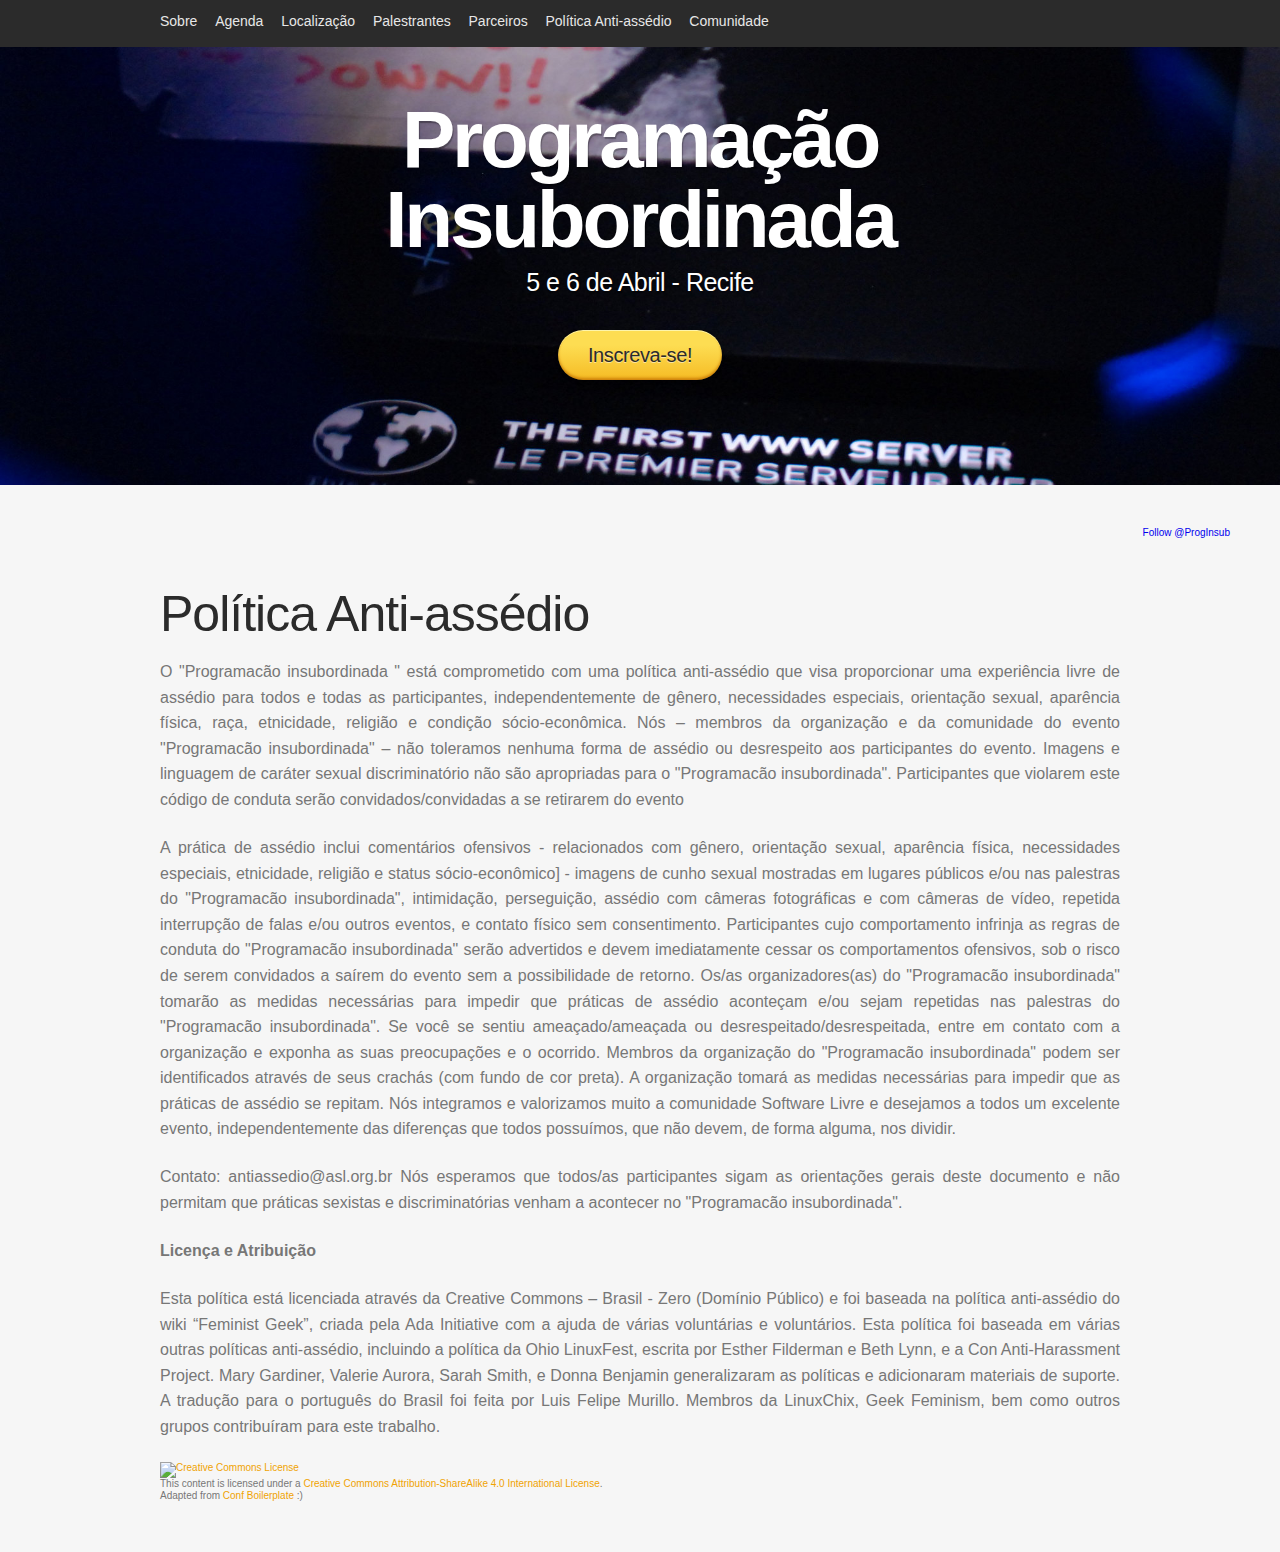
==== commit c839495b: "Added social media buttons, TW logo, improved address" ====
--- a/anti-harassment.html
+++ b/anti-harassment.html
@@ -28,6 +28,16 @@
 
 </head>
 <body>
+  <!-- Facebook SDK -->
+  <div id="fb-root"></div>
+  <script>(function(d, s, id) {
+    var js, fjs = d.getElementsByTagName(s)[0];
+    if (d.getElementById(id)) return;
+    js = d.createElement(s); js.id = id;
+    js.src = "//connect.facebook.net/pt_BR/all.js#xfbml=1";
+    fjs.parentNode.insertBefore(js, fjs);
+  }(document, 'script', 'facebook-jssdk'));</script>
+  <!-- / Facebook SDK -->
 
   <div class="global">
 
@@ -80,7 +90,7 @@
     <h1 class="logo-name">
       <a class="logo-link" href="#" title="Programação Insubordinada" itemprop="name">Programação Insubordinada</a>
     </h1>
-    <h2 class="tagline">5-6 Abril - Recife</h2>
+    <h2 class="tagline">5 e 6 de Abril - Recife</h2>
 
     
       <div class="call-action-area">
@@ -94,8 +104,15 @@
   </div>
 </header>
 <!--  / HEADER -->
+<hr>
+<div class="social-media-follow">
+  <div class="fb-follow" data-href="https://www.facebook.com/ProgramacaoInsubordinada" data-width="300px" data-height="40px" data-colorscheme="light" data-layout="button_count" data-show-faces="false"></div><br/>
 
-<hr>
+  <a href="https://twitter.com/ProgInsub" class="twitter-follow-button" data-show-count="false" data-size="large">Follow @ProgInsub</a>
+  <script>!function(d,s,id){var js,fjs=d.getElementsByTagName(s)[0],p=/^http:/.test(d.location)?'http':'https';if(!d.getElementById(id)){js=d.createElement(s);js.id=id;js.src=p+'://platform.twitter.com/widgets.js';fjs.parentNode.insertBefore(js,fjs);}}(document, 'script', 'twitter-wjs');</script><br/>
+
+</div>
+
 
     <!-- CONTENT -->
     <div class="content" id="content">
--- a/themes/yellow-swan/css/main.css
+++ b/themes/yellow-swan/css/main.css
@@ -1,128 +1,926 @@
-*{margin:0;padding:0;list-style:none;border:0;text-decoration:none;}
-img,input,label{vertical-align:middle;}
-h1,h2,h3,h4,h5,h6{font-size:100%;line-height:1em;}
-article,aside,details,figcaption,figure,footer,header,hgroup,nav,section{display:block;}
-audio,canvas,video{display:inline-block;*display:inline;*zoom:1;}
-audio:not([controls]){display:none;}
-[hidden]{display:none;}
-html{font-size:100%;-webkit-text-size-adjust:100%;-ms-text-size-adjust:100%;}
-html,button,input,select,textarea{font-family:sans-serif;}
-body{margin:0;}
-a:focus{outline:thin dotted;}
-a:hover,a:active{outline:0;}
-abbr[title]{border-bottom:1px dotted;}
-b,strong{font-weight:bold;}
-blockquote{margin:1em 40px;}
-dfn{font-style:italic;}
-hr{display:block;height:1px;border:0;border-top:1px solid #ccc;margin:1em 0;padding:0;}
-ins{background:#ff9;color:#000;text-decoration:none;}
-mark{background:#ff0;color:#000;font-style:italic;font-weight:bold;}
-pre,code,kbd,samp{font-family:monospace, serif;_font-family:'courier new',monospace;font-size:1em;}
-pre{white-space:pre;white-space:pre-wrap;word-wrap:break-word;}
-q{quotes:none;}
-q:before,q:after{content:"";content:none;}
-small{font-size:85%;}
-sub,sup{font-size:75%;line-height:0;position:relative;vertical-align:baseline;}
-sup{top:-0.5em;}
-sub{bottom:-0.25em;}
-dd{margin:0 0 0 40px;}
-nav ul,nav ol{list-style:none;list-style-image:none;margin:0;padding:0;}
-img{border:0;-ms-interpolation-mode:bicubic;vertical-align:middle;}
-svg:not(:root){overflow:hidden;}
-figure{margin:0;}
-form{margin:0;}
-fieldset{border:0;margin:0;padding:0;}
-legend{border:0;*margin-left:-7px;padding:0;white-space:normal;}
-button,input,select,textarea{font-size:100%;margin:0;vertical-align:baseline;*vertical-align:middle;}
-button,input{line-height:normal;}
-button,input[type="button"],input[type="reset"],input[type="submit"]{cursor:pointer;-webkit-appearance:button;*overflow:visible;}
-button[disabled],input[disabled]{cursor:default;}
-input[type="checkbox"],input[type="radio"]{-moz-box-sizing:border-box;-ms-box-sizing:border-box;-webkit-box-sizing:border-box;box-sizing:border-box;padding:0;*width:13px;*height:13px;}
-input[type="search"]{-webkit-appearance:textfield;-moz-box-sizing:content-box;-ms-box-sizing:content-box;-webkit-box-sizing:content-box;box-sizing:content-box;}
-input[type="search"]::-webkit-search-decoration,input[type="search"]::-webkit-search-cancel-button{-webkit-appearance:none;}
-button::-moz-focus-inner,input::-moz-focus-inner{border:0;padding:0;}
-textarea{overflow:auto;vertical-align:top;resize:vertical;}
-input:invalid,textarea:invalid{background-color:#f0dddd;}
-table{border-collapse:collapse;border-spacing:0;width:100%;}
-td{vertical-align:middle;}
-.chromeframe{margin:0.2em 0;background:#ccc;color:black;padding:0.2em 0;}
-header:after,footer:after,section:after,hgroup:after,aside:after,figure:after,div:after,ol:after,li:after,form:after,ul:after,dl:after{content:".";display:block;clear:both;visibility:hidden;height:0;overflow:hidden;}
-hr{display:none;}
-.clear{clear:both;}
-.wrapper{margin:0 auto;width:960px;position:relative;}
-.content{padding:50px 0;}
-.content section{padding-top:50px;}
-h2,h3,h4{font-size:5em;font-weight:normal;margin-bottom:.4em;letter-spacing:-0.02em;}
-h3{font-size:4em;}
-h4{font-size:3em;}
-p{font-size:1.6em;line-height:1.6em;margin-bottom:1.4em;text-align:justify;}
-.photo{max-width:100%;position:relative;top:-1px;}
-nav{padding:15px 0;position:fixed;width:100%;z-index:10;}
-.nav-item{display:inline-block;margin-right:15px;}
-.nav-link{font-size:1.4em;}
-.header{padding:100px 0 100px;text-align:center;}
-.logo-name{margin-bottom:0;font-size:8em;letter-spacing:-0.04em;}
-.tagline{margin:10px 0px 40px 0px;font-size:2.5em;letter-spacing:-0.02em;}
-.schedule-call-action{text-align:center;padding:50px 0 50px;}
-.call-action-area .price{font-size:4em;vertical-align:center;margin-right:20px;}
-.call-action-area .call-action-link,.btn{position:relative;top:-5px;cursor:pointer;display:inline-block;padding:15px 30px;font-size:2em;line-height:1em;vertical-align:center;letter-spacing:-0.02em;-webkit-transition:all 0.3s ease-out;-moz-transition:all 0.3s ease-out;-ms-transition:all 0.3s ease-out;-o-transition:all 0.3s ease-out;transition:all 0.3s ease-out;}
-.call-action-area .call-action-link:hover,.call-action-area .call-action-link:focus,.btn:hover,.btn:focus{top:0;}
-.about{padding:19px;margin:0 -20px 0;}
-.topicos{text-align:center;}.topicos img{width:70%;}
-.speakers-item{position:relative;min-height:180px;padding-left:180px;margin-bottom:30px;border-bottom:1px dashed #e7e7e7;}
-.speaker-photo{position:absolute;top:0;left:0;display:block;width:120px;height:120px;}
-.speech-title{padding-top:10px;font-size:2em;margin-bottom:1em;}
-.speech-time{font-size:18px;padding:10px 15px;letter-spacing:-0.03em;}
-.speakers-name{font-size:1.6em;}
-.speakers-item p{font-size:1.4em;}
-.schedule-tbl{padding:20px;}
-.schedule-tbl table{border-collapse:collapse;font-size:1em;}
-.schedule-tbl td,.schedule-tbl th{position:relative;padding:20px 30px;font-size:1.4em;line-height:1.4em;text-align:left;}
-.schedule-tbl th{padding:5px 30px;color:#2b2b2b;font-size:2em;font-weight:bolder;}
-.schedule-tbl .speaker-photo{position:relative;width:40px;height:40px;float:left;margin-right:20px;}
-.schedule-tbl .schedule-time{text-align:center;}
-.schedule-slot{width:250px;font-size:16px;}
-.speakers-company{display:block;font-size:12px;}
-.sponsor-item,.partner-item{display:inline-block;margin:0 30px 30px 0;}
-.sponsor-link,.partner-link{display:block;width:150px;height:150px;text-align:center;vertical-align:middle;line-height:150px;}
-.form label{font-size:16px;display:block;margin-bottom:.5em;}
-.control-group{height:auto;clear:both;margin-bottom:20px;}
-.control-group-name,.control-group-email{clear:none;width:467px;float:left;margin-right:25px;}
-.control-group-email{margin-right:0;}
-.form input[type=text],.form input[type=email],.form textarea{-moz-box-sizing:border-box;-ms-box-sizing:border-box;-webkit-box-sizing:border-box;box-sizing:border-box;display:block;width:100%;min-height:15px;padding:10px;font-size:14px;}
-.form textarea{height:300px;}
-.form .btn{float:right;}
-@media only screen and (max-width:1024px){.wrapper{width:100%;padding:0 20px;-moz-box-sizing:border-box;-ms-box-sizing:border-box;-webkit-box-sizing:border-box;box-sizing:border-box;} .about{margin:0;}}@media only screen and (min-width:320px) and (max-width:800px){.schedule-tbl{padding:1px;} .schedule-tbl td,.schedule-tbl th{padding:10px;} .schedule-tbl th{padding:10px;font-size:1.8em;} .schedule-tbl .speaker-photo{width:40px;height:40px;margin-right:5px;} .schedule-tbl .schedule-slot{width:120px;} .schedule-tbl td.schedule-slot{font-size:14px;line-height:1.2em;} .schedule-tbl .schedule-time{width:60px;padding:10px 0 10px 5px;text-align:left;} .schedule-tbl td.schedule-description{font-size:12px;} .sponsor-item,.partner-item{margin:0 5px 10px 0;} .sponsor-link,.partner-link{width:95px;height:95px;line-height:95px;} .control-group-name,.control-group-email{clear:both;width:100%;float:none;margin-right:0;} .form .btn{margin-bottom:50px;}}@media only screen and (max-width:480px){nav{display:none;} .header{padding:20px 0;} .logo-name{font-size:4em;} .tagline{margin-bottom:15px;font-size:1.4em;} .call-action-area .price{font-size:2em;margin:0 0 15px;display:block;} .call-action-area .call-action-link,.btn{top:0;} h2,h3,h4{font-size:3em;} h3{font-size:2em;} h4{font-size:1.8em;} p{font-size:1.4em;} .content{padding:0;} .content section{padding-top:50px;} .speakers-item{min-height:70px;padding-left:70px;} .speaker-photo{width:50px;height:50px;} .speech-title{padding-top:0;font-size:16px;margin-bottom:.3em;} .speech-time{font-size:16px;padding:0;} .speakers-bio{display:none;}}@media only screen and (max-width:321px){.logo-name{font-size:4em;margin-bottom:.4em;} .schedule-tbl .schedule-description{display:none;} .schedule-tbl .schedule-slot{width:auto;} .sponsor-item,.partner-item{margin:0 12px 15px 0;} .sponsor-link,.partner-link{width:115px;height:115px;line-height:115px;}}html{background:#F6F6F6;font:normal normal 10px/1.2em helvetica,arial,sans-serif;color:#777;}
-h1,h2,h3,h4,h5,h6{color:#2b2b2b;}
-nav{background:#2b2b2b;}
-.nav-link{color:#e7e7e7;}
-.nav-link:active,.nav-link:hover,.nav-link:focus,.nav-link.current{color:#fff;}
-.header{background-image:url('../img/cover.jpg');background-color:#2b2b2b;background-repeat:no-repeat;background-position:center bottom;background-size:100% auto;}
-.logo-link,.tagline,.call-action-area .price{color:#fff;text-shadow:1px 2px 1px rgba(0, 0, 0, 0.3);}
-.tagline{font-weight:normal;}
-.call-action-area .price{color:#fddd52;}
-.call-action-area .call-action-link,.btn{background-color:#fddd52;background-image:-moz-linear-gradient(top, #fddd52 30%, #f0a303 150%);background-image:-webkit-linear-gradient(top, #fddd52 30%, #f0a303 150%);filter:progid:dximagetransform.microsoft.gradient(startColorstr='#fddd52', endColorstr='#f0a303');background-image:linear-gradient(top, #fddd52 30%, #f0a303 150%);color:#2b2b2b;text-shadow:0 1px 0 rgba(255, 255, 255, 0.5);box-shadow:0 2px 3px 0 rgba(0, 0, 0, 0.4),inset 0 -2px 3px 0 #cc7f0a,inset 0 1px 0 0 #fff9b1;border-radius:40px;}
-.github-link{position:fixed;top:0;right:0;z-index:11;}
-.github-link img{border:0;}
-.content a{color:#f0a303;}
-.content a:hover,.content a:focus{color:#fddd52;text-decoration:underline;}
-.about{border:1px solid #e7e7e7;background:#fff;border-radius:4px;}
-.location-area{background:#e7e7e7;border:1px solid #ccc;border-radius:4px;height:300px;}
-.speaker-photo .photo{border-radius:50%;box-shadow:0 0 0 8px rgba(0, 0, 0, 0.07);-webkit-transition:all 0.3s ease-out;-moz-transition:all 0.3s ease-out;-ms-transition:all 0.3s ease-out;-o-transition:all 0.3s ease-out;transition:all 0.3s ease-out;}
-.speakers-item:hover .speaker-photo .photo{box-shadow:0 0 0 8px rgba(0, 0, 0, 0.3);}
-.speech-time{color:#fff;background:#2b2b2b;border-radius:8px;}
-.schedule-tbl{background:#fff;border:1px solid #ccc;border-radius:4px;box-shadow:0 2px 2px 0 rgba(0, 0, 0, 0.15);}
-.schedule-tbl table{background:#fff;}
-.schedule-tbl td,.schedule-tbl th{border-bottom:1px solid #e7e7e7;}
-.schedule-tbl tbody tr:nth-child(2n+1){background:#f6f6f6;}
-.schedule-tbl th{color:#2b2b2b;}
-.schedule-tbl .speaker-photo .photo{box-shadow:0 0 0 1px rgba(0, 0, 0, 0.3);}
-.speakers-company{color:#999;}
-.schedule-slot{color:#2b2b2b;}
-.schedule-tbl tbody tr:hover{background:#fffde1;}
-.schedule-coffee,.schedule-closing,.schedule-lunch,.schedule-other{color:#214f87;}
-.sponsor-link,.partner-link{background:#fff;border:1px solid #ccc;box-shadow:0 2px 2px 0 rgba(0, 0, 0, 0.15);}
-.sponsor-link:hover,.sponsor-link:focus,.partner-link:hover,.partner-link:focus{border-color:#f0a303;}
-.form input[type=text],.form input[type=email],.form textarea{color:#777;border:1px solid #e7e7e7;background:#fff;border-radius:4px;}
-.form input[type=text]:focus,.form input[type=email]:focus,.form textarea:focus{border-color:#aaa;outline:0;}
-@media only screen and (max-width:1024px){.header{background-size:auto 100%;}}@media only screen and (max-width:480px){.speaker-photo .photo{box-shadow:0 0 0 3px rgba(0, 0, 0, 0.07);} .speech-title{font-weight:bolder;} .speech-time{color:#2b2b2b;background:transparent;font-weight:bolder;} .github-link{display:none;}}
+/* =============================================================================
+   RESET
+   ========================================================================== */
+* {
+  margin: 0;
+  padding: 0;
+  list-style: none;
+  border: 0;
+  text-decoration: none;
+}
+img,
+input,
+label {
+  vertical-align: middle;
+}
+h1,
+h2,
+h3,
+h4,
+h5,
+h6 {
+  font-size: 100%;
+  line-height: 1em;
+}
+article,
+aside,
+details,
+figcaption,
+figure,
+footer,
+header,
+hgroup,
+nav,
+section {
+  display: block;
+}
+audio,
+canvas,
+video {
+  display: inline-block;
+  *display: inline;
+  *zoom: 1;
+}
+audio:not([controls]) {
+  display: none;
+}
+[hidden] {
+  display: none;
+}
+html {
+  font-size: 100%;
+  -webkit-text-size-adjust: 100%;
+  -ms-text-size-adjust: 100%;
+}
+html,
+button,
+input,
+select,
+textarea {
+  font-family: sans-serif;
+}
+body {
+  margin: 0;
+}
+a:focus {
+  outline: thin dotted;
+}
+a:hover,
+a:active {
+  outline: 0;
+}
+abbr[title] {
+  border-bottom: 1px dotted;
+}
+b,
+strong {
+  font-weight: bold;
+}
+blockquote {
+  margin: 1em 40px;
+}
+dfn {
+  font-style: italic;
+}
+hr {
+  display: block;
+  height: 1px;
+  border: 0;
+  border-top: 1px solid #ccc;
+  margin: 1em 0;
+  padding: 0;
+}
+ins {
+  background: #ff9;
+  color: #000;
+  text-decoration: none;
+}
+mark {
+  background: #ff0;
+  color: #000;
+  font-style: italic;
+  font-weight: bold;
+}
+pre,
+code,
+kbd,
+samp {
+  font-family: monospace, serif;
+  _font-family: 'courier new', monospace;
+  font-size: 1em;
+}
+pre {
+  white-space: pre;
+  white-space: pre-wrap;
+  word-wrap: break-word;
+}
+q {
+  quotes: none;
+}
+q:before,
+q:after {
+  content: "";
+  content: none;
+}
+small {
+  font-size: 85%;
+}
+sub,
+sup {
+  font-size: 75%;
+  line-height: 0;
+  position: relative;
+  vertical-align: baseline;
+}
+sup {
+  top: -0.5em;
+}
+sub {
+  bottom: -0.25em;
+}
+dd {
+  margin: 0 0 0 40px;
+}
+nav ul,
+nav ol {
+  list-style: none;
+  list-style-image: none;
+  margin: 0;
+  padding: 0;
+}
+img {
+  border: 0;
+  -ms-interpolation-mode: bicubic;
+  vertical-align: middle;
+}
+svg:not(:root) {
+  overflow: hidden;
+}
+figure {
+  margin: 0;
+}
+form {
+  margin: 0;
+}
+fieldset {
+  border: 0;
+  margin: 0;
+  padding: 0;
+}
+legend {
+  border: 0;
+  *margin-left: -7px;
+  padding: 0;
+  white-space: normal;
+}
+button,
+input,
+select,
+textarea {
+  font-size: 100%;
+  margin: 0;
+  vertical-align: baseline;
+  *vertical-align: middle;
+}
+button,
+input {
+  line-height: normal;
+}
+button,
+input[type="button"],
+input[type="reset"],
+input[type="submit"] {
+  cursor: pointer;
+  -webkit-appearance: button;
+  *overflow: visible;
+}
+button[disabled],
+input[disabled] {
+  cursor: default;
+}
+input[type="checkbox"],
+input[type="radio"] {
+  -moz-box-sizing: border-box;
+  -ms-box-sizing: border-box;
+  -webkit-box-sizing: border-box;
+  box-sizing: border-box;
+  padding: 0;
+  *width: 13px;
+  *height: 13px;
+}
+input[type="search"] {
+  -webkit-appearance: textfield;
+  -moz-box-sizing: content-box;
+  -ms-box-sizing: content-box;
+  -webkit-box-sizing: content-box;
+  box-sizing: content-box;
+}
+input[type="search"]::-webkit-search-decoration,
+input[type="search"]::-webkit-search-cancel-button {
+  -webkit-appearance: none;
+}
+button::-moz-focus-inner,
+input::-moz-focus-inner {
+  border: 0;
+  padding: 0;
+}
+textarea {
+  overflow: auto;
+  vertical-align: top;
+  resize: vertical;
+}
+input:invalid,
+textarea:invalid {
+  background-color: #f0dddd;
+}
+table {
+  border-collapse: collapse;
+  border-spacing: 0;
+  width: 100%;
+}
+td {
+  vertical-align: middle;
+}
+.chromeframe {
+  margin: 0.2em 0;
+  background: #ccc;
+  color: black;
+  padding: 0.2em 0;
+}
+header:after,
+footer:after,
+section:after,
+hgroup:after,
+aside:after,
+figure:after,
+div:after,
+ol:after,
+li:after,
+form:after,
+ul:after,
+dl:after {
+  content: ".";
+  display: block;
+  clear: both;
+  visibility: hidden;
+  height: 0;
+  overflow: hidden;
+}
+hr {
+  display: none;
+}
+.clear {
+  clear: both;
+}
+/* =============================================================================
+   MAIN LAYOUT
+   ========================================================================== */
+.wrapper {
+  margin: 0 auto;
+  width: 960px;
+  position: relative;
+}
+.content {
+  padding: 50px 0;
+}
+.content section {
+  padding-top: 50px;
+}
+/* =============================================================================
+   BASIC STYLES
+   ========================================================================== */
+h2,
+h3,
+h4 {
+  font-size: 5em;
+  font-weight: normal;
+  margin-bottom: .4em;
+  letter-spacing: -0.02em;
+}
+h3 {
+  font-size: 4em;
+}
+h4 {
+  font-size: 3em;
+}
+p {
+  font-size: 1.6em;
+  line-height: 1.6em;
+  margin-bottom: 1.4em;
+  text-align: justify;
+}
+.photo {
+  max-width: 100%;
+  position: relative;
+  top: -1px;
+}
+/* =============================================================================
+   NAVIGATION
+   ========================================================================== */
+nav {
+  padding: 15px 0;
+  position: fixed;
+  width: 100%;
+  z-index: 10;
+}
+.nav-item {
+  display: inline-block;
+  margin-right: 15px;
+}
+.nav-link {
+  font-size: 1.4em;
+}
+/* =============================================================================
+   HEADER
+   ========================================================================== */
+.header {
+  padding: 100px 0 100px;
+  text-align: center;
+}
+.social-media-follow {
+  padding: 20px 50px 0px 50px;
+  text-align: right;
+}
+.fb-follow {
+  padding: 5px 0;
+}
+.logo-name {
+  margin-bottom: 0;
+  font-size: 8em;
+  letter-spacing: -0.04em;
+}
+.tagline {
+  margin: 10px 0px 40px 0px;
+  font-size: 2.5em;
+  letter-spacing: -0.02em;
+}
+.schedule-call-action {
+  text-align: center;
+  padding: 30px 0 30px;
+}
+.call-action-area .price {
+  font-size: 4em;
+  vertical-align: center;
+  margin-right: 20px;
+}
+.call-action-area .call-action-link,
+.btn {
+  position: relative;
+  top: -5px;
+  cursor: pointer;
+  display: inline-block;
+  padding: 15px 30px;
+  font-size: 2em;
+  line-height: 1em;
+  vertical-align: center;
+  letter-spacing: -0.02em;
+  -webkit-transition: all 0.3s ease-out;
+  -moz-transition: all 0.3s ease-out;
+  -ms-transition: all 0.3s ease-out;
+  -o-transition: all 0.3s ease-out;
+  transition: all 0.3s ease-out;
+}
+.call-action-area .call-action-link:hover,
+.call-action-area .call-action-link:focus,
+.btn:hover,
+.btn:focus {
+  top: 0;
+}
+/* =============================================================================
+   ABOUT
+   ========================================================================== */
+.about {
+  padding: 19px;
+  margin: 0 -20px 0;
+}
+.topicos {
+  text-align: center;
+}
+.topicos img {
+  width: 70%;
+}
+/* =============================================================================
+   SPEAKER
+   ========================================================================== */
+.speakers-item {
+  position: relative;
+  min-height: 180px;
+  padding-left: 180px;
+  margin-bottom: 30px;
+  border-bottom: 1px dashed #e7e7e7;
+}
+.speaker-photo {
+  position: absolute;
+  top: 0;
+  left: 0;
+  display: block;
+  width: 120px;
+  height: 120px;
+}
+.speech-title {
+  padding-top: 10px;
+  font-size: 2em;
+  margin-bottom: 1em;
+}
+.speech-time {
+  font-size: 18px;
+  padding: 10px 15px;
+  letter-spacing: -0.03em;
+}
+.speakers-name {
+  font-size: 1.6em;
+}
+.speakers-item p {
+  font-size: 1.4em;
+}
+/* =============================================================================
+   SCHEDULE
+   ========================================================================== */
+.schedule-tbl {
+  padding: 20px;
+}
+.schedule-tbl table {
+  border-collapse: collapse;
+  font-size: 1em;
+}
+.schedule-tbl td,
+.schedule-tbl th {
+  position: relative;
+  padding: 20px 30px;
+  font-size: 1.4em;
+  line-height: 1.4em;
+  text-align: left;
+}
+.schedule-tbl th {
+  padding: 5px 30px;
+  color: #2b2b2b;
+  font-size: 2em;
+  font-weight: bolder;
+}
+.schedule-tbl .speaker-photo {
+  position: relative;
+  width: 40px;
+  height: 40px;
+  float: left;
+  margin-right: 20px;
+}
+.schedule-tbl .schedule-time {
+  text-align: center;
+}
+.schedule-slot {
+  width: 250px;
+  font-size: 16px;
+}
+.speakers-company {
+  display: block;
+  font-size: 12px;
+}
+.social-media-share {
+  padding: 20px 50px;
+}
+.fb-like {
+  padding: 5px 0;
+}
+/* =============================================================================
+   SPONSORS  and  PARTNERS
+   ========================================================================== */
+.sponsor-item,
+.partner-item {
+  display: inline-block;
+  margin: 0 30px 30px 0;
+}
+.sponsor-link,
+.partner-link {
+  display: block;
+  width: 150px;
+  height: 150px;
+  text-align: center;
+  vertical-align: middle;
+  line-height: 150px;
+}
+/* =============================================================================
+   CONTATO
+   ========================================================================== */
+.form label {
+  font-size: 16px;
+  display: block;
+  margin-bottom: .5em;
+}
+.control-group {
+  height: auto;
+  clear: both;
+  margin-bottom: 20px;
+}
+.control-group-name,
+.control-group-email {
+  clear: none;
+  width: 467px;
+  float: left;
+  margin-right: 25px;
+}
+.control-group-email {
+  margin-right: 0;
+}
+.form input[type=text],
+.form input[type=email],
+.form textarea {
+  -moz-box-sizing: border-box;
+  -ms-box-sizing: border-box;
+  -webkit-box-sizing: border-box;
+  box-sizing: border-box;
+  display: block;
+  width: 100%;
+  min-height: 15px;
+  padding: 10px;
+  font-size: 14px;
+}
+.form textarea {
+  height: 300px;
+}
+.form .btn {
+  float: right;
+}
+/* =============================================================================
+   Media Queries
+   ========================================================================== */
+@media only screen and (max-width: 1024px) {
+  .wrapper {
+    width: 100%;
+    padding: 0 20px;
+    -moz-box-sizing: border-box;
+    -ms-box-sizing: border-box;
+    -webkit-box-sizing: border-box;
+    box-sizing: border-box;
+  }
+  .about {
+    margin: 0;
+  }
+}
+@media only screen and (min-width: 320px) and (max-width: 800px) {
+  /* schedule */
+  .schedule-tbl {
+    padding: 1px;
+  }
+  .schedule-tbl td,
+  .schedule-tbl th {
+    padding: 10px;
+  }
+  .schedule-tbl th {
+    padding: 10px;
+    font-size: 1.8em;
+  }
+  .schedule-tbl .speaker-photo {
+    width: 40px;
+    height: 40px;
+    margin-right: 5px;
+  }
+  .schedule-tbl .schedule-slot {
+    width: 120px;
+  }
+  .schedule-tbl td.schedule-slot {
+    font-size: 14px;
+    line-height: 1.2em;
+  }
+  .schedule-tbl .schedule-time {
+    width: 60px;
+    padding: 10px 0 10px 5px;
+    text-align: left;
+  }
+  .schedule-tbl td.schedule-description {
+    font-size: 12px;
+  }
+  /* partners */
+  .sponsor-item,
+  .partner-item {
+    margin: 0 5px 10px 0;
+  }
+  .sponsor-link,
+  .partner-link {
+    width: 95px;
+    height: 95px;
+    line-height: 95px;
+  }
+  /* contact */
+  .control-group-name,
+  .control-group-email {
+    clear: both;
+    width: 100%;
+    float: none;
+    margin-right: 0;
+  }
+  .form .btn {
+    margin-bottom: 50px;
+  }
+}
+@media only screen and (max-width: 480px) {
+  /* nav */
+  nav {
+    display: none;
+  }
+  .header {
+    padding: 20px 0;
+  }
+  .logo-name {
+    font-size: 4em;
+  }
+  .tagline {
+    margin-bottom: 15px;
+    font-size: 1.4em;
+  }
+  .call-action-area .price {
+    font-size: 2em;
+    margin: 0 0 15px;
+    display: block;
+  }
+  .call-action-area .call-action-link,
+  .btn {
+    top: 0;
+  }
+  h2,
+  h3,
+  h4 {
+    font-size: 3em;
+  }
+  h3 {
+    font-size: 2em;
+  }
+  h4 {
+    font-size: 1.8em;
+  }
+  p {
+    font-size: 1.4em;
+  }
+  /* content */
+  .content {
+    padding: 0;
+  }
+  .content section {
+    padding-top: 30px;
+  }
+  /* speakers */
+  .speakers-item {
+    min-height: 70px;
+    padding-left: 70px;
+  }
+  .speaker-photo {
+    width: 50px;
+    height: 50px;
+  }
+  .speech-title {
+    padding-top: 0;
+    font-size: 16px;
+    margin-bottom: .3em;
+  }
+  .speech-time {
+    font-size: 16px;
+    padding: 0;
+  }
+  .speakers-bio {
+    display: none;
+  }
+}
+@media only screen and (max-width: 321px) {
+  .logo-name {
+    font-size: 4em;
+    margin-bottom: .4em;
+  }
+  .schedule-tbl .schedule-description {
+    display: none;
+  }
+  .schedule-tbl .schedule-slot {
+    width: auto;
+  }
+  /* partners */
+  .sponsor-item,
+  .partner-item {
+    margin: 0 12px 15px 0;
+  }
+  .sponsor-link,
+  .partner-link {
+    width: 115px;
+    height: 115px;
+    line-height: 115px;
+  }
+}
+/* =============================================================================
+   MAIN LAYOUT
+   ========================================================================== */
+html {
+  background: #F6F6F6;
+  font: normal normal 10px/1.2em helvetica, arial, sans-serif;
+  color: #777;
+}
+/* =============================================================================
+   BASIC STYLES
+   ========================================================================== */
+h1,
+h2,
+h3,
+h4,
+h5,
+h6 {
+  color: #2b2b2b;
+}
+/* =============================================================================
+   NAVIGATION
+   ========================================================================== */
+nav {
+  background: #2b2b2b;
+}
+.nav-link {
+  color: #e7e7e7;
+}
+.nav-link:active,
+.nav-link:hover,
+.nav-link:focus,
+.nav-link.current {
+  color: #fff;
+}
+/* =============================================================================
+   HEADER
+   ========================================================================== */
+.header {
+  background-image: url('../img/cover.jpg');
+  background-color: #2b2b2b;
+  background-repeat: no-repeat;
+  background-position: center bottom;
+  background-size: 100% auto;
+}
+.logo-link,
+.tagline,
+.call-action-area .price {
+  color: #fff;
+  text-shadow: 1px 2px 1px rgba(0, 0, 0, 0.3);
+}
+.tagline {
+  font-weight: normal;
+}
+.call-action-area .price {
+  color: #fddd52;
+}
+.call-action-area .call-action-link,
+.btn {
+  background-color: #fddd52;
+  background-image: -moz-linear-gradient(top, #fddd52 30%, #f0a303 150%);
+  background-image: -webkit-linear-gradient(top, #fddd52 30%, #f0a303 150%);
+  filter: progid:dximagetransform.microsoft.gradient(startColorstr='#fddd52', endColorstr='#f0a303');
+  background-image: linear-gradient(top, #fddd52 30%, #f0a303 150%);
+  color: #2b2b2b;
+  text-shadow: 0 1px 0 rgba(255, 255, 255, 0.5);
+  box-shadow: 0 2px 3px 0 rgba(0, 0, 0, 0.4), inset 0 -2px 3px 0 #cc7f0a, inset 0 1px 0 0 #fff9b1;
+  border-radius: 40px;
+}
+.github-link {
+  position: fixed;
+  top: 0;
+  right: 0;
+  z-index: 11;
+}
+.github-link img {
+  border: 0;
+}
+/* =============================================================================
+   CONTENT
+   ========================================================================== */
+.content a {
+  color: #f0a303;
+}
+.content a:hover,
+.content a:focus {
+  color: #fddd52;
+  text-decoration: underline;
+}
+/* =============================================================================
+   ABOUT
+   ========================================================================== */
+.about {
+  border: 1px solid #e7e7e7;
+  background: #fff;
+  border-radius: 4px;
+}
+/* =============================================================================
+   LOCATION
+   ========================================================================== */
+.location-area {
+  background: #e7e7e7;
+  border: 1px solid #ccc;
+  border-radius: 4px;
+  height: 300px;
+}
+/* =============================================================================
+   SPEAKER
+   ========================================================================== */
+.speaker-photo .photo {
+  border-radius: 50%;
+  box-shadow: 0 0 0 8px rgba(0, 0, 0, 0.07);
+  -webkit-transition: all 0.3s ease-out;
+  -moz-transition: all 0.3s ease-out;
+  -ms-transition: all 0.3s ease-out;
+  -o-transition: all 0.3s ease-out;
+  transition: all 0.3s ease-out;
+}
+.speakers-item:hover .speaker-photo .photo {
+  box-shadow: 0 0 0 8px rgba(0, 0, 0, 0.3);
+}
+.speech-time {
+  color: #fff;
+  background: #2b2b2b;
+  border-radius: 8px;
+}
+/* =============================================================================
+   SCHEDULE
+   ========================================================================== */
+.schedule-tbl {
+  background: #fff;
+  border: 1px solid #ccc;
+  border-radius: 4px;
+  box-shadow: 0 2px 2px 0 rgba(0, 0, 0, 0.15);
+}
+.schedule-tbl table {
+  background: #fff;
+}
+.schedule-tbl td,
+.schedule-tbl th {
+  border-bottom: 1px solid #e7e7e7;
+}
+.schedule-tbl tbody tr:nth-child(2n+1) {
+  background: #f6f6f6;
+}
+.schedule-tbl th {
+  color: #2b2b2b;
+}
+.schedule-tbl .speaker-photo .photo {
+  box-shadow: 0 0 0 1px rgba(0, 0, 0, 0.3);
+}
+.speakers-company {
+  color: #999;
+}
+.schedule-slot {
+  color: #2b2b2b;
+}
+.schedule-tbl tbody tr:hover {
+  background: #fffde1;
+}
+.schedule-coffee,
+.schedule-closing,
+.schedule-lunch,
+.schedule-other {
+  color: #214f87;
+}
+/* =============================================================================
+   SPONSORS
+   ========================================================================== */
+.sponsor-link,
+.partner-link {
+  background: #fff;
+  border: 1px solid #ccc;
+  box-shadow: 0 2px 2px 0 rgba(0, 0, 0, 0.15);
+}
+.sponsor-link:hover,
+.sponsor-link:focus,
+.partner-link:hover,
+.partner-link:focus {
+  border-color: #f0a303;
+}
+/* =============================================================================
+   CONTACT
+   ========================================================================== */
+.form input[type=text],
+.form input[type=email],
+.form textarea {
+  color: #777;
+  border: 1px solid #e7e7e7;
+  background: #fff;
+  border-radius: 4px;
+}
+.form input[type=text]:focus,
+.form input[type=email]:focus,
+.form textarea:focus {
+  border-color: #aaa;
+  outline: 0;
+}
+/* =============================================================================
+   Media Queries
+   ========================================================================== */
+@media only screen and (max-width: 1024px) {
+  .header {
+    background-size: auto 100%;
+  }
+}
+@media only screen and (max-width: 480px) {
+  /* speakers */
+  .speaker-photo .photo {
+    box-shadow: 0 0 0 3px rgba(0, 0, 0, 0.07);
+  }
+  .speech-title {
+    font-weight: bolder;
+  }
+  .speech-time {
+    color: #2b2b2b;
+    background: transparent;
+    font-weight: bolder;
+  }
+  .github-link {
+    display: none;
+  }
+}
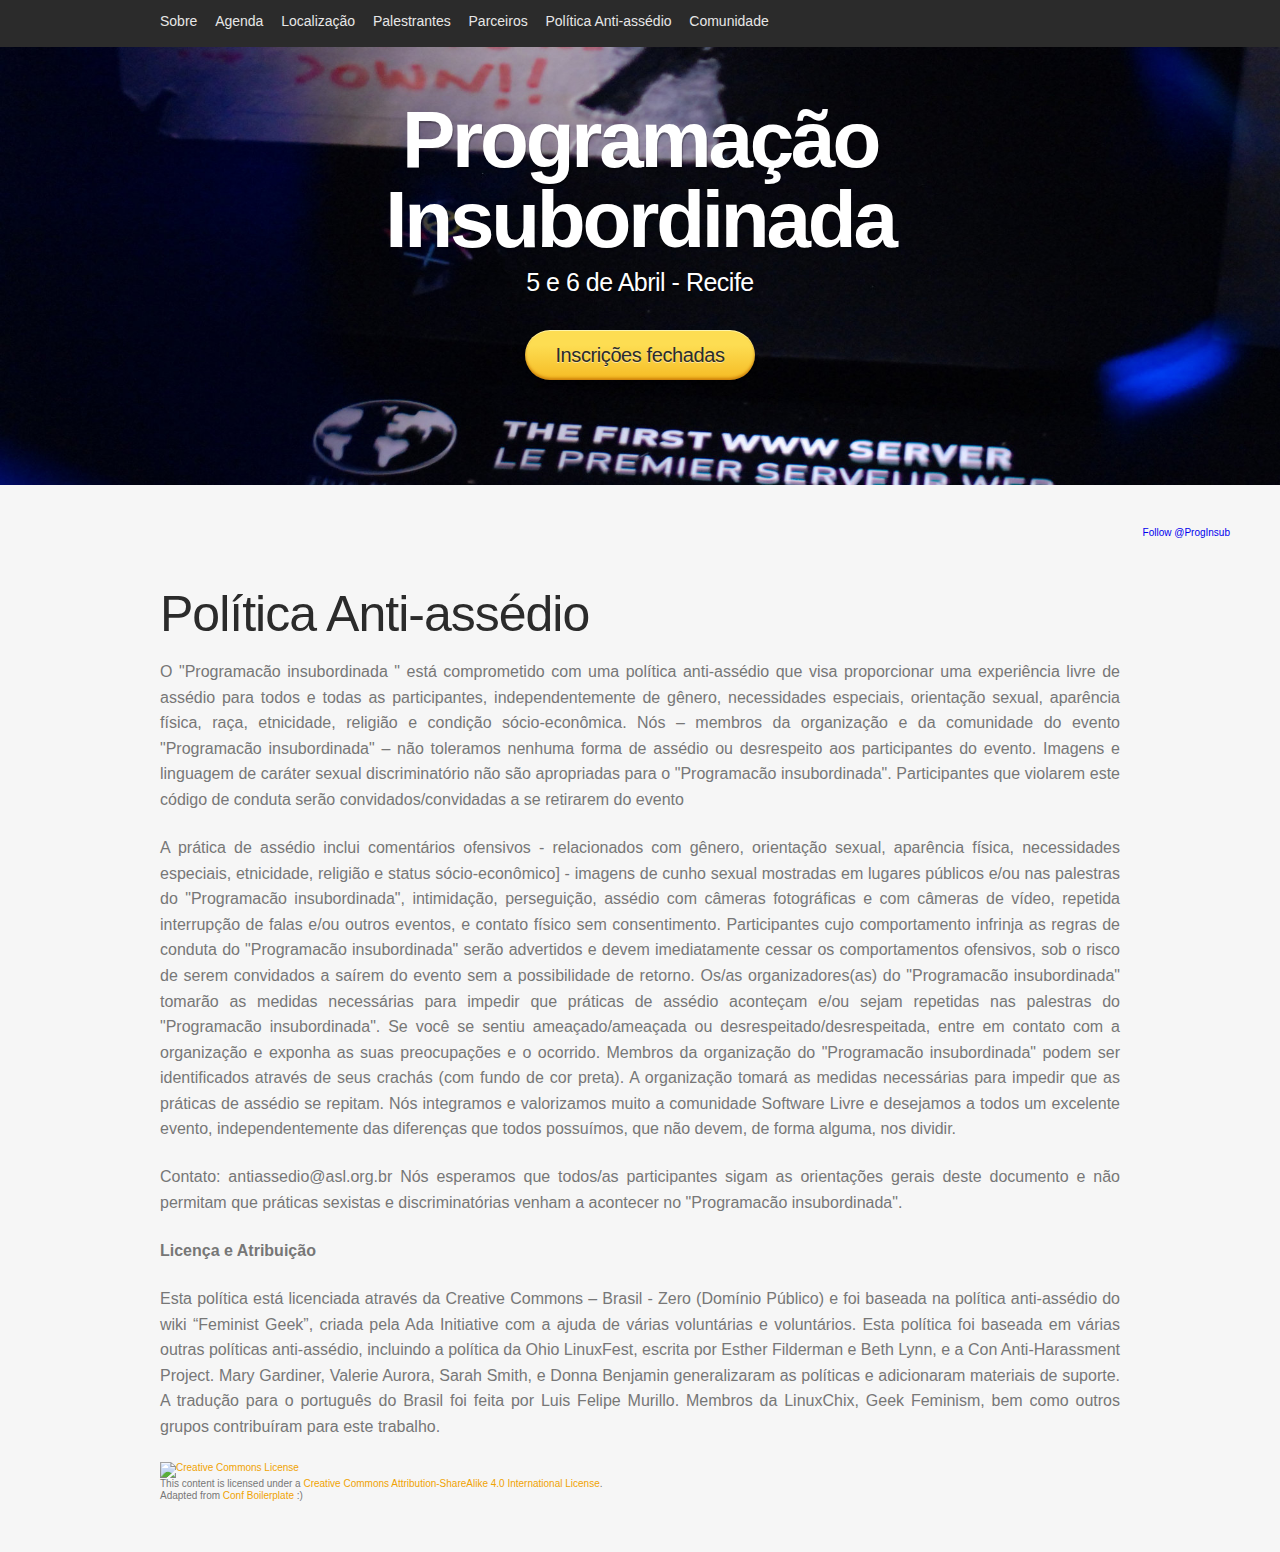
==== commit 8bd0bf79: "Removed registration link, added Picasso quote" ====
--- a/anti-harassment.html
+++ b/anti-harassment.html
@@ -97,7 +97,7 @@
         
 
         
-          <a href="https://programacaoinsubordinada.wufoo.com/forms/z1jyofql1l96g7m/" class="call-action-link" title="Inscreva-se!">Inscreva-se!</a>
+          <a href="#" class="call-action-link" title="Inscrições fechadas">Inscrições fechadas</a>
         
       </div>
     
--- a/themes/yellow-swan/css/main.css
+++ b/themes/yellow-swan/css/main.css
@@ -1,926 +1,135 @@
-/* =============================================================================
-   RESET
-   ========================================================================== */
-* {
-  margin: 0;
-  padding: 0;
-  list-style: none;
-  border: 0;
-  text-decoration: none;
-}
-img,
-input,
-label {
-  vertical-align: middle;
-}
-h1,
-h2,
-h3,
-h4,
-h5,
-h6 {
-  font-size: 100%;
-  line-height: 1em;
-}
-article,
-aside,
-details,
-figcaption,
-figure,
-footer,
-header,
-hgroup,
-nav,
-section {
-  display: block;
-}
-audio,
-canvas,
-video {
-  display: inline-block;
-  *display: inline;
-  *zoom: 1;
-}
-audio:not([controls]) {
-  display: none;
-}
-[hidden] {
-  display: none;
-}
-html {
-  font-size: 100%;
-  -webkit-text-size-adjust: 100%;
-  -ms-text-size-adjust: 100%;
-}
-html,
-button,
-input,
-select,
-textarea {
-  font-family: sans-serif;
-}
-body {
-  margin: 0;
-}
-a:focus {
-  outline: thin dotted;
-}
-a:hover,
-a:active {
-  outline: 0;
-}
-abbr[title] {
-  border-bottom: 1px dotted;
-}
-b,
-strong {
-  font-weight: bold;
-}
-blockquote {
-  margin: 1em 40px;
-}
-dfn {
-  font-style: italic;
-}
-hr {
-  display: block;
-  height: 1px;
-  border: 0;
-  border-top: 1px solid #ccc;
-  margin: 1em 0;
-  padding: 0;
-}
-ins {
-  background: #ff9;
-  color: #000;
-  text-decoration: none;
-}
-mark {
-  background: #ff0;
-  color: #000;
-  font-style: italic;
-  font-weight: bold;
-}
-pre,
-code,
-kbd,
-samp {
-  font-family: monospace, serif;
-  _font-family: 'courier new', monospace;
-  font-size: 1em;
-}
-pre {
-  white-space: pre;
-  white-space: pre-wrap;
-  word-wrap: break-word;
-}
-q {
-  quotes: none;
-}
-q:before,
-q:after {
-  content: "";
-  content: none;
-}
-small {
-  font-size: 85%;
-}
-sub,
-sup {
-  font-size: 75%;
-  line-height: 0;
-  position: relative;
-  vertical-align: baseline;
-}
-sup {
-  top: -0.5em;
-}
-sub {
-  bottom: -0.25em;
-}
-dd {
-  margin: 0 0 0 40px;
-}
-nav ul,
-nav ol {
-  list-style: none;
-  list-style-image: none;
-  margin: 0;
-  padding: 0;
-}
-img {
-  border: 0;
-  -ms-interpolation-mode: bicubic;
-  vertical-align: middle;
-}
-svg:not(:root) {
-  overflow: hidden;
-}
-figure {
-  margin: 0;
-}
-form {
-  margin: 0;
-}
-fieldset {
-  border: 0;
-  margin: 0;
-  padding: 0;
-}
-legend {
-  border: 0;
-  *margin-left: -7px;
-  padding: 0;
-  white-space: normal;
-}
-button,
-input,
-select,
-textarea {
-  font-size: 100%;
-  margin: 0;
-  vertical-align: baseline;
-  *vertical-align: middle;
-}
-button,
-input {
-  line-height: normal;
-}
-button,
-input[type="button"],
-input[type="reset"],
-input[type="submit"] {
-  cursor: pointer;
-  -webkit-appearance: button;
-  *overflow: visible;
-}
-button[disabled],
-input[disabled] {
-  cursor: default;
-}
-input[type="checkbox"],
-input[type="radio"] {
-  -moz-box-sizing: border-box;
-  -ms-box-sizing: border-box;
-  -webkit-box-sizing: border-box;
-  box-sizing: border-box;
-  padding: 0;
-  *width: 13px;
-  *height: 13px;
-}
-input[type="search"] {
-  -webkit-appearance: textfield;
-  -moz-box-sizing: content-box;
-  -ms-box-sizing: content-box;
-  -webkit-box-sizing: content-box;
-  box-sizing: content-box;
-}
-input[type="search"]::-webkit-search-decoration,
-input[type="search"]::-webkit-search-cancel-button {
-  -webkit-appearance: none;
-}
-button::-moz-focus-inner,
-input::-moz-focus-inner {
-  border: 0;
-  padding: 0;
-}
-textarea {
-  overflow: auto;
-  vertical-align: top;
-  resize: vertical;
-}
-input:invalid,
-textarea:invalid {
-  background-color: #f0dddd;
-}
-table {
-  border-collapse: collapse;
-  border-spacing: 0;
-  width: 100%;
-}
-td {
-  vertical-align: middle;
-}
-.chromeframe {
-  margin: 0.2em 0;
-  background: #ccc;
-  color: black;
-  padding: 0.2em 0;
-}
-header:after,
-footer:after,
-section:after,
-hgroup:after,
-aside:after,
-figure:after,
-div:after,
-ol:after,
-li:after,
-form:after,
-ul:after,
-dl:after {
-  content: ".";
-  display: block;
-  clear: both;
-  visibility: hidden;
-  height: 0;
-  overflow: hidden;
-}
-hr {
-  display: none;
-}
-.clear {
-  clear: both;
-}
-/* =============================================================================
-   MAIN LAYOUT
-   ========================================================================== */
-.wrapper {
-  margin: 0 auto;
-  width: 960px;
-  position: relative;
-}
-.content {
-  padding: 50px 0;
-}
-.content section {
-  padding-top: 50px;
-}
-/* =============================================================================
-   BASIC STYLES
-   ========================================================================== */
-h2,
-h3,
-h4 {
-  font-size: 5em;
-  font-weight: normal;
-  margin-bottom: .4em;
-  letter-spacing: -0.02em;
-}
-h3 {
-  font-size: 4em;
-}
-h4 {
-  font-size: 3em;
-}
-p {
-  font-size: 1.6em;
-  line-height: 1.6em;
-  margin-bottom: 1.4em;
-  text-align: justify;
-}
-.photo {
-  max-width: 100%;
-  position: relative;
-  top: -1px;
-}
-/* =============================================================================
-   NAVIGATION
-   ========================================================================== */
-nav {
-  padding: 15px 0;
-  position: fixed;
-  width: 100%;
-  z-index: 10;
-}
-.nav-item {
-  display: inline-block;
-  margin-right: 15px;
-}
-.nav-link {
-  font-size: 1.4em;
-}
-/* =============================================================================
-   HEADER
-   ========================================================================== */
-.header {
-  padding: 100px 0 100px;
-  text-align: center;
-}
-.social-media-follow {
-  padding: 20px 50px 0px 50px;
-  text-align: right;
-}
-.fb-follow {
-  padding: 5px 0;
-}
-.logo-name {
-  margin-bottom: 0;
-  font-size: 8em;
-  letter-spacing: -0.04em;
-}
-.tagline {
-  margin: 10px 0px 40px 0px;
-  font-size: 2.5em;
-  letter-spacing: -0.02em;
-}
-.schedule-call-action {
-  text-align: center;
-  padding: 30px 0 30px;
-}
-.call-action-area .price {
-  font-size: 4em;
-  vertical-align: center;
-  margin-right: 20px;
-}
-.call-action-area .call-action-link,
-.btn {
-  position: relative;
-  top: -5px;
-  cursor: pointer;
-  display: inline-block;
-  padding: 15px 30px;
-  font-size: 2em;
-  line-height: 1em;
-  vertical-align: center;
-  letter-spacing: -0.02em;
-  -webkit-transition: all 0.3s ease-out;
-  -moz-transition: all 0.3s ease-out;
-  -ms-transition: all 0.3s ease-out;
-  -o-transition: all 0.3s ease-out;
-  transition: all 0.3s ease-out;
-}
-.call-action-area .call-action-link:hover,
-.call-action-area .call-action-link:focus,
-.btn:hover,
-.btn:focus {
-  top: 0;
-}
-/* =============================================================================
-   ABOUT
-   ========================================================================== */
-.about {
-  padding: 19px;
-  margin: 0 -20px 0;
-}
-.topicos {
-  text-align: center;
-}
-.topicos img {
-  width: 70%;
-}
-/* =============================================================================
-   SPEAKER
-   ========================================================================== */
-.speakers-item {
-  position: relative;
-  min-height: 180px;
-  padding-left: 180px;
-  margin-bottom: 30px;
-  border-bottom: 1px dashed #e7e7e7;
-}
-.speaker-photo {
-  position: absolute;
-  top: 0;
-  left: 0;
-  display: block;
-  width: 120px;
-  height: 120px;
-}
-.speech-title {
-  padding-top: 10px;
-  font-size: 2em;
-  margin-bottom: 1em;
-}
-.speech-time {
-  font-size: 18px;
-  padding: 10px 15px;
-  letter-spacing: -0.03em;
-}
-.speakers-name {
-  font-size: 1.6em;
-}
-.speakers-item p {
-  font-size: 1.4em;
-}
-/* =============================================================================
-   SCHEDULE
-   ========================================================================== */
-.schedule-tbl {
-  padding: 20px;
-}
-.schedule-tbl table {
-  border-collapse: collapse;
-  font-size: 1em;
-}
-.schedule-tbl td,
-.schedule-tbl th {
-  position: relative;
-  padding: 20px 30px;
-  font-size: 1.4em;
-  line-height: 1.4em;
-  text-align: left;
-}
-.schedule-tbl th {
-  padding: 5px 30px;
-  color: #2b2b2b;
-  font-size: 2em;
-  font-weight: bolder;
-}
-.schedule-tbl .speaker-photo {
-  position: relative;
-  width: 40px;
-  height: 40px;
-  float: left;
-  margin-right: 20px;
-}
-.schedule-tbl .schedule-time {
-  text-align: center;
-}
-.schedule-slot {
-  width: 250px;
-  font-size: 16px;
-}
-.speakers-company {
-  display: block;
-  font-size: 12px;
-}
-.social-media-share {
-  padding: 20px 50px;
-}
-.fb-like {
-  padding: 5px 0;
-}
-/* =============================================================================
-   SPONSORS  and  PARTNERS
-   ========================================================================== */
-.sponsor-item,
-.partner-item {
-  display: inline-block;
-  margin: 0 30px 30px 0;
-}
-.sponsor-link,
-.partner-link {
-  display: block;
-  width: 150px;
-  height: 150px;
-  text-align: center;
-  vertical-align: middle;
-  line-height: 150px;
-}
-/* =============================================================================
-   CONTATO
-   ========================================================================== */
-.form label {
-  font-size: 16px;
-  display: block;
-  margin-bottom: .5em;
-}
-.control-group {
-  height: auto;
-  clear: both;
-  margin-bottom: 20px;
-}
-.control-group-name,
-.control-group-email {
-  clear: none;
-  width: 467px;
-  float: left;
-  margin-right: 25px;
-}
-.control-group-email {
-  margin-right: 0;
-}
-.form input[type=text],
-.form input[type=email],
-.form textarea {
-  -moz-box-sizing: border-box;
-  -ms-box-sizing: border-box;
-  -webkit-box-sizing: border-box;
-  box-sizing: border-box;
-  display: block;
-  width: 100%;
-  min-height: 15px;
-  padding: 10px;
-  font-size: 14px;
-}
-.form textarea {
-  height: 300px;
-}
-.form .btn {
-  float: right;
-}
-/* =============================================================================
-   Media Queries
-   ========================================================================== */
-@media only screen and (max-width: 1024px) {
-  .wrapper {
-    width: 100%;
-    padding: 0 20px;
-    -moz-box-sizing: border-box;
-    -ms-box-sizing: border-box;
-    -webkit-box-sizing: border-box;
-    box-sizing: border-box;
-  }
-  .about {
-    margin: 0;
-  }
-}
-@media only screen and (min-width: 320px) and (max-width: 800px) {
-  /* schedule */
-  .schedule-tbl {
-    padding: 1px;
-  }
-  .schedule-tbl td,
-  .schedule-tbl th {
-    padding: 10px;
-  }
-  .schedule-tbl th {
-    padding: 10px;
-    font-size: 1.8em;
-  }
-  .schedule-tbl .speaker-photo {
-    width: 40px;
-    height: 40px;
-    margin-right: 5px;
-  }
-  .schedule-tbl .schedule-slot {
-    width: 120px;
-  }
-  .schedule-tbl td.schedule-slot {
-    font-size: 14px;
-    line-height: 1.2em;
-  }
-  .schedule-tbl .schedule-time {
-    width: 60px;
-    padding: 10px 0 10px 5px;
-    text-align: left;
-  }
-  .schedule-tbl td.schedule-description {
-    font-size: 12px;
-  }
-  /* partners */
-  .sponsor-item,
-  .partner-item {
-    margin: 0 5px 10px 0;
-  }
-  .sponsor-link,
-  .partner-link {
-    width: 95px;
-    height: 95px;
-    line-height: 95px;
-  }
-  /* contact */
-  .control-group-name,
-  .control-group-email {
-    clear: both;
-    width: 100%;
-    float: none;
-    margin-right: 0;
-  }
-  .form .btn {
-    margin-bottom: 50px;
-  }
-}
-@media only screen and (max-width: 480px) {
-  /* nav */
-  nav {
-    display: none;
-  }
-  .header {
-    padding: 20px 0;
-  }
-  .logo-name {
-    font-size: 4em;
-  }
-  .tagline {
-    margin-bottom: 15px;
-    font-size: 1.4em;
-  }
-  .call-action-area .price {
-    font-size: 2em;
-    margin: 0 0 15px;
-    display: block;
-  }
-  .call-action-area .call-action-link,
-  .btn {
-    top: 0;
-  }
-  h2,
-  h3,
-  h4 {
-    font-size: 3em;
-  }
-  h3 {
-    font-size: 2em;
-  }
-  h4 {
-    font-size: 1.8em;
-  }
-  p {
-    font-size: 1.4em;
-  }
-  /* content */
-  .content {
-    padding: 0;
-  }
-  .content section {
-    padding-top: 30px;
-  }
-  /* speakers */
-  .speakers-item {
-    min-height: 70px;
-    padding-left: 70px;
-  }
-  .speaker-photo {
-    width: 50px;
-    height: 50px;
-  }
-  .speech-title {
-    padding-top: 0;
-    font-size: 16px;
-    margin-bottom: .3em;
-  }
-  .speech-time {
-    font-size: 16px;
-    padding: 0;
-  }
-  .speakers-bio {
-    display: none;
-  }
-}
-@media only screen and (max-width: 321px) {
-  .logo-name {
-    font-size: 4em;
-    margin-bottom: .4em;
-  }
-  .schedule-tbl .schedule-description {
-    display: none;
-  }
-  .schedule-tbl .schedule-slot {
-    width: auto;
-  }
-  /* partners */
-  .sponsor-item,
-  .partner-item {
-    margin: 0 12px 15px 0;
-  }
-  .sponsor-link,
-  .partner-link {
-    width: 115px;
-    height: 115px;
-    line-height: 115px;
-  }
-}
-/* =============================================================================
-   MAIN LAYOUT
-   ========================================================================== */
-html {
-  background: #F6F6F6;
-  font: normal normal 10px/1.2em helvetica, arial, sans-serif;
-  color: #777;
-}
-/* =============================================================================
-   BASIC STYLES
-   ========================================================================== */
-h1,
-h2,
-h3,
-h4,
-h5,
-h6 {
-  color: #2b2b2b;
-}
-/* =============================================================================
-   NAVIGATION
-   ========================================================================== */
-nav {
-  background: #2b2b2b;
-}
-.nav-link {
-  color: #e7e7e7;
-}
-.nav-link:active,
-.nav-link:hover,
-.nav-link:focus,
-.nav-link.current {
-  color: #fff;
-}
-/* =============================================================================
-   HEADER
-   ========================================================================== */
-.header {
-  background-image: url('../img/cover.jpg');
-  background-color: #2b2b2b;
-  background-repeat: no-repeat;
-  background-position: center bottom;
-  background-size: 100% auto;
-}
-.logo-link,
-.tagline,
-.call-action-area .price {
-  color: #fff;
-  text-shadow: 1px 2px 1px rgba(0, 0, 0, 0.3);
-}
-.tagline {
-  font-weight: normal;
-}
-.call-action-area .price {
-  color: #fddd52;
-}
-.call-action-area .call-action-link,
-.btn {
-  background-color: #fddd52;
-  background-image: -moz-linear-gradient(top, #fddd52 30%, #f0a303 150%);
-  background-image: -webkit-linear-gradient(top, #fddd52 30%, #f0a303 150%);
-  filter: progid:dximagetransform.microsoft.gradient(startColorstr='#fddd52', endColorstr='#f0a303');
-  background-image: linear-gradient(top, #fddd52 30%, #f0a303 150%);
-  color: #2b2b2b;
-  text-shadow: 0 1px 0 rgba(255, 255, 255, 0.5);
-  box-shadow: 0 2px 3px 0 rgba(0, 0, 0, 0.4), inset 0 -2px 3px 0 #cc7f0a, inset 0 1px 0 0 #fff9b1;
-  border-radius: 40px;
-}
-.github-link {
-  position: fixed;
-  top: 0;
-  right: 0;
-  z-index: 11;
-}
-.github-link img {
-  border: 0;
-}
-/* =============================================================================
-   CONTENT
-   ========================================================================== */
-.content a {
-  color: #f0a303;
-}
-.content a:hover,
-.content a:focus {
-  color: #fddd52;
-  text-decoration: underline;
-}
-/* =============================================================================
-   ABOUT
-   ========================================================================== */
-.about {
-  border: 1px solid #e7e7e7;
-  background: #fff;
-  border-radius: 4px;
-}
-/* =============================================================================
-   LOCATION
-   ========================================================================== */
-.location-area {
-  background: #e7e7e7;
-  border: 1px solid #ccc;
-  border-radius: 4px;
-  height: 300px;
-}
-/* =============================================================================
-   SPEAKER
-   ========================================================================== */
-.speaker-photo .photo {
-  border-radius: 50%;
-  box-shadow: 0 0 0 8px rgba(0, 0, 0, 0.07);
-  -webkit-transition: all 0.3s ease-out;
-  -moz-transition: all 0.3s ease-out;
-  -ms-transition: all 0.3s ease-out;
-  -o-transition: all 0.3s ease-out;
-  transition: all 0.3s ease-out;
-}
-.speakers-item:hover .speaker-photo .photo {
-  box-shadow: 0 0 0 8px rgba(0, 0, 0, 0.3);
-}
-.speech-time {
-  color: #fff;
-  background: #2b2b2b;
-  border-radius: 8px;
-}
-/* =============================================================================
-   SCHEDULE
-   ========================================================================== */
-.schedule-tbl {
-  background: #fff;
-  border: 1px solid #ccc;
-  border-radius: 4px;
-  box-shadow: 0 2px 2px 0 rgba(0, 0, 0, 0.15);
-}
-.schedule-tbl table {
-  background: #fff;
-}
-.schedule-tbl td,
-.schedule-tbl th {
-  border-bottom: 1px solid #e7e7e7;
-}
-.schedule-tbl tbody tr:nth-child(2n+1) {
-  background: #f6f6f6;
-}
-.schedule-tbl th {
-  color: #2b2b2b;
-}
-.schedule-tbl .speaker-photo .photo {
-  box-shadow: 0 0 0 1px rgba(0, 0, 0, 0.3);
-}
-.speakers-company {
-  color: #999;
-}
-.schedule-slot {
-  color: #2b2b2b;
-}
-.schedule-tbl tbody tr:hover {
-  background: #fffde1;
-}
-.schedule-coffee,
-.schedule-closing,
-.schedule-lunch,
-.schedule-other {
-  color: #214f87;
-}
-/* =============================================================================
-   SPONSORS
-   ========================================================================== */
-.sponsor-link,
-.partner-link {
-  background: #fff;
-  border: 1px solid #ccc;
-  box-shadow: 0 2px 2px 0 rgba(0, 0, 0, 0.15);
-}
-.sponsor-link:hover,
-.sponsor-link:focus,
-.partner-link:hover,
-.partner-link:focus {
-  border-color: #f0a303;
-}
-/* =============================================================================
-   CONTACT
-   ========================================================================== */
-.form input[type=text],
-.form input[type=email],
-.form textarea {
-  color: #777;
-  border: 1px solid #e7e7e7;
-  background: #fff;
-  border-radius: 4px;
-}
-.form input[type=text]:focus,
-.form input[type=email]:focus,
-.form textarea:focus {
-  border-color: #aaa;
-  outline: 0;
-}
-/* =============================================================================
-   Media Queries
-   ========================================================================== */
-@media only screen and (max-width: 1024px) {
-  .header {
-    background-size: auto 100%;
-  }
-}
-@media only screen and (max-width: 480px) {
-  /* speakers */
-  .speaker-photo .photo {
-    box-shadow: 0 0 0 3px rgba(0, 0, 0, 0.07);
-  }
-  .speech-title {
-    font-weight: bolder;
-  }
-  .speech-time {
-    color: #2b2b2b;
-    background: transparent;
-    font-weight: bolder;
-  }
-  .github-link {
-    display: none;
-  }
-}
+*{margin:0;padding:0;list-style:none;border:0;text-decoration:none;}
+img,input,label{vertical-align:middle;}
+h1,h2,h3,h4,h5,h6{font-size:100%;line-height:1em;}
+article,aside,details,figcaption,figure,footer,header,hgroup,nav,section{display:block;}
+audio,canvas,video{display:inline-block;*display:inline;*zoom:1;}
+audio:not([controls]){display:none;}
+[hidden]{display:none;}
+html{font-size:100%;-webkit-text-size-adjust:100%;-ms-text-size-adjust:100%;}
+html,button,input,select,textarea{font-family:sans-serif;}
+body{margin:0;}
+a:focus{outline:thin dotted;}
+a:hover,a:active{outline:0;}
+abbr[title]{border-bottom:1px dotted;}
+b,strong{font-weight:bold;}
+blockquote{margin:1em 40px;}
+dfn{font-style:italic;}
+hr{display:block;height:1px;border:0;border-top:1px solid #ccc;margin:1em 0;padding:0;}
+ins{background:#ff9;color:#000;text-decoration:none;}
+mark{background:#ff0;color:#000;font-style:italic;font-weight:bold;}
+pre,code,kbd,samp{font-family:monospace, serif;_font-family:'courier new',monospace;font-size:1em;}
+pre{white-space:pre;white-space:pre-wrap;word-wrap:break-word;}
+q{quotes:none;}
+q:before,q:after{content:"";content:none;}
+small{font-size:85%;}
+sub,sup{font-size:75%;line-height:0;position:relative;vertical-align:baseline;}
+sup{top:-0.5em;}
+sub{bottom:-0.25em;}
+dd{margin:0 0 0 40px;}
+nav ul,nav ol{list-style:none;list-style-image:none;margin:0;padding:0;}
+img{border:0;-ms-interpolation-mode:bicubic;vertical-align:middle;}
+svg:not(:root){overflow:hidden;}
+figure{margin:0;}
+form{margin:0;}
+fieldset{border:0;margin:0;padding:0;}
+legend{border:0;*margin-left:-7px;padding:0;white-space:normal;}
+button,input,select,textarea{font-size:100%;margin:0;vertical-align:baseline;*vertical-align:middle;}
+button,input{line-height:normal;}
+button,input[type="button"],input[type="reset"],input[type="submit"]{cursor:pointer;-webkit-appearance:button;*overflow:visible;}
+button[disabled],input[disabled]{cursor:default;}
+input[type="checkbox"],input[type="radio"]{-moz-box-sizing:border-box;-ms-box-sizing:border-box;-webkit-box-sizing:border-box;box-sizing:border-box;padding:0;*width:13px;*height:13px;}
+input[type="search"]{-webkit-appearance:textfield;-moz-box-sizing:content-box;-ms-box-sizing:content-box;-webkit-box-sizing:content-box;box-sizing:content-box;}
+input[type="search"]::-webkit-search-decoration,input[type="search"]::-webkit-search-cancel-button{-webkit-appearance:none;}
+button::-moz-focus-inner,input::-moz-focus-inner{border:0;padding:0;}
+textarea{overflow:auto;vertical-align:top;resize:vertical;}
+input:invalid,textarea:invalid{background-color:#f0dddd;}
+table{border-collapse:collapse;border-spacing:0;width:100%;}
+td{vertical-align:middle;}
+.chromeframe{margin:0.2em 0;background:#ccc;color:black;padding:0.2em 0;}
+header:after,footer:after,section:after,hgroup:after,aside:after,figure:after,div:after,ol:after,li:after,form:after,ul:after,dl:after{content:".";display:block;clear:both;visibility:hidden;height:0;overflow:hidden;}
+hr{display:none;}
+.clear{clear:both;}
+.wrapper{margin:0 auto;width:960px;position:relative;}
+.content{padding:50px 0;}
+.content section{padding-top:50px;}
+h2,h3,h4{font-size:5em;font-weight:normal;margin-bottom:.4em;letter-spacing:-0.02em;}
+h3{font-size:4em;}
+h4{font-size:3em;}
+p{font-size:1.6em;line-height:1.6em;margin-bottom:1.4em;text-align:justify;}
+.photo{max-width:100%;position:relative;top:-1px;}
+nav{padding:15px 0;position:fixed;width:100%;z-index:10;}
+.nav-item{display:inline-block;margin-right:15px;}
+.nav-link{font-size:1.4em;}
+.header{padding:100px 0 100px;text-align:center;}
+.social-media-follow{padding:20px 50px 0px 50px;text-align:right;}
+.fb-follow{padding:5px 0;}
+.logo-name{margin-bottom:0;font-size:8em;letter-spacing:-0.04em;}
+.tagline{margin:10px 0px 40px 0px;font-size:2.5em;letter-spacing:-0.02em;}
+.schedule-call-action{text-align:center;padding:30px 0 30px;}
+.call-action-area .price{font-size:4em;vertical-align:center;margin-right:20px;}
+.call-action-area .call-action-link,.btn{position:relative;top:-5px;cursor:pointer;display:inline-block;padding:15px 30px;font-size:2em;line-height:1em;vertical-align:center;letter-spacing:-0.02em;-webkit-transition:all 0.3s ease-out;-moz-transition:all 0.3s ease-out;-ms-transition:all 0.3s ease-out;-o-transition:all 0.3s ease-out;transition:all 0.3s ease-out;}
+.call-action-area .call-action-link:hover,.call-action-area .call-action-link:focus,.btn:hover,.btn:focus{top:0;}
+.about{padding:19px;margin:0 -20px 0;}
+.quote{font-family:serif;font-style:italic;font-size:2em;width:70%;margin-left:150px;margin-right:150px;align:center;}
+.topicos{text-align:center;}.topicos img{width:70%;}
+.speakers-item{position:relative;min-height:180px;padding-left:180px;margin-bottom:30px;border-bottom:1px dashed #e7e7e7;}
+.speaker-photo{position:absolute;top:0;left:0;display:block;width:120px;height:120px;}
+.speech-title{padding-top:10px;font-size:2em;margin-bottom:1em;}
+.speech-time{font-size:18px;padding:10px 15px;letter-spacing:-0.03em;}
+.speakers-name{font-size:1.6em;}
+.speakers-item p{font-size:1.4em;}
+.schedule-tbl{padding:20px;}
+.schedule-tbl table{border-collapse:collapse;font-size:1em;}
+.schedule-tbl td,.schedule-tbl th{position:relative;padding:20px 30px;font-size:1.4em;line-height:1.4em;text-align:left;}
+.schedule-tbl th{padding:5px 30px;color:#2b2b2b;font-size:2em;font-weight:bolder;}
+.schedule-tbl .speaker-photo{position:relative;width:40px;height:40px;float:left;margin-right:20px;}
+.schedule-tbl .schedule-time{text-align:center;}
+.schedule-slot{width:250px;font-size:16px;}
+.speakers-company{display:block;font-size:12px;}
+.social-media-share{padding:20px 50px;}
+.fb-like{padding:5px 0;}
+.sponsor-item,.partner-item{display:inline-block;margin:0 30px 30px 0;}
+.sponsor-link,.partner-link{display:block;width:150px;height:150px;text-align:center;vertical-align:middle;line-height:150px;}
+.form label{font-size:16px;display:block;margin-bottom:.5em;}
+.control-group{height:auto;clear:both;margin-bottom:20px;}
+.control-group-name,.control-group-email{clear:none;width:467px;float:left;margin-right:25px;}
+.control-group-email{margin-right:0;}
+.form input[type=text],.form input[type=email],.form textarea{-moz-box-sizing:border-box;-ms-box-sizing:border-box;-webkit-box-sizing:border-box;box-sizing:border-box;display:block;width:100%;min-height:15px;padding:10px;font-size:14px;}
+.form textarea{height:300px;}
+.form .btn{float:right;}
+@media only screen and (max-width:1024px){.wrapper{width:100%;padding:0 20px;-moz-box-sizing:border-box;-ms-box-sizing:border-box;-webkit-box-sizing:border-box;box-sizing:border-box;} .about{margin:0;}}@media only screen and (min-width:320px) and (max-width:800px){.schedule-tbl{padding:1px;} .schedule-tbl td,.schedule-tbl th{padding:10px;} .schedule-tbl th{padding:10px;font-size:1.8em;} .schedule-tbl .speaker-photo{width:40px;height:40px;margin-right:5px;} .schedule-tbl .schedule-slot{width:120px;} .schedule-tbl td.schedule-slot{font-size:14px;line-height:1.2em;} .schedule-tbl .schedule-time{width:60px;padding:10px 0 10px 5px;text-align:left;} .schedule-tbl td.schedule-description{font-size:12px;} .sponsor-item,.partner-item{margin:0 5px 10px 0;} .sponsor-link,.partner-link{width:95px;height:95px;line-height:95px;} .control-group-name,.control-group-email{clear:both;width:100%;float:none;margin-right:0;} .form .btn{margin-bottom:50px;}}@media only screen and (max-width:480px){nav{display:none;} .header{padding:20px 0;} .logo-name{font-size:4em;} .tagline{margin-bottom:15px;font-size:1.4em;} .call-action-area .price{font-size:2em;margin:0 0 15px;display:block;} .call-action-area .call-action-link,.btn{top:0;} h2,h3,h4{font-size:3em;} h3{font-size:2em;} h4{font-size:1.8em;} p{font-size:1.4em;} .content{padding:0;} .content section{padding-top:30px;} .speakers-item{min-height:70px;padding-left:70px;} .speaker-photo{width:50px;height:50px;} .speech-title{padding-top:0;font-size:16px;margin-bottom:.3em;} .speech-time{font-size:16px;padding:0;} .speakers-bio{display:none;}}@media only screen and (max-width:321px){.logo-name{font-size:4em;margin-bottom:.4em;} .schedule-tbl .schedule-description{display:none;} .schedule-tbl .schedule-slot{width:auto;} .sponsor-item,.partner-item{margin:0 12px 15px 0;} .sponsor-link,.partner-link{width:115px;height:115px;line-height:115px;}}html{background:#F6F6F6;font:normal normal 10px/1.2em helvetica,arial,sans-serif;color:#777;}
+h1,h2,h3,h4,h5,h6{color:#2b2b2b;}
+nav{background:#2b2b2b;}
+.nav-link{color:#e7e7e7;}
+.nav-link:active,.nav-link:hover,.nav-link:focus,.nav-link.current{color:#fff;}
+.header{background-image:url('../img/cover.jpg');background-color:#2b2b2b;background-repeat:no-repeat;background-position:center bottom;background-size:100% auto;}
+.logo-link,.tagline,.call-action-area .price{color:#fff;text-shadow:1px 2px 1px rgba(0, 0, 0, 0.3);}
+.tagline{font-weight:normal;}
+.call-action-area .price{color:#fddd52;}
+.call-action-area .call-action-link,.btn{background-color:#fddd52;background-image:-moz-linear-gradient(top, #fddd52 30%, #f0a303 150%);background-image:-webkit-linear-gradient(top, #fddd52 30%, #f0a303 150%);filter:progid:dximagetransform.microsoft.gradient(startColorstr='#fddd52', endColorstr='#f0a303');background-image:linear-gradient(top, #fddd52 30%, #f0a303 150%);color:#2b2b2b;text-shadow:0 1px 0 rgba(255, 255, 255, 0.5);box-shadow:0 2px 3px 0 rgba(0, 0, 0, 0.4),inset 0 -2px 3px 0 #cc7f0a,inset 0 1px 0 0 #fff9b1;border-radius:40px;}
+.github-link{position:fixed;top:0;right:0;z-index:11;}
+.github-link img{border:0;}
+.content a{color:#f0a303;}
+.content a:hover,.content a:focus{color:#fddd52;text-decoration:underline;}
+.about{border:1px solid #e7e7e7;background:#fff;border-radius:4px;}
+.location-area{background:#e7e7e7;border:1px solid #ccc;border-radius:4px;height:300px;}
+.speaker-photo .photo{border-radius:50%;box-shadow:0 0 0 8px rgba(0, 0, 0, 0.07);-webkit-transition:all 0.3s ease-out;-moz-transition:all 0.3s ease-out;-ms-transition:all 0.3s ease-out;-o-transition:all 0.3s ease-out;transition:all 0.3s ease-out;}
+.speakers-item:hover .speaker-photo .photo{box-shadow:0 0 0 8px rgba(0, 0, 0, 0.3);}
+.speech-time{color:#fff;background:#2b2b2b;border-radius:8px;}
+.schedule-tbl{background:#fff;border:1px solid #ccc;border-radius:4px;box-shadow:0 2px 2px 0 rgba(0, 0, 0, 0.15);}
+.schedule-tbl table{background:#fff;}
+.schedule-tbl td,.schedule-tbl th{border-bottom:1px solid #e7e7e7;}
+.schedule-tbl tbody tr:nth-child(2n+1){background:#f6f6f6;}
+.schedule-tbl th{color:#2b2b2b;}
+.schedule-tbl .speaker-photo .photo{box-shadow:0 0 0 1px rgba(0, 0, 0, 0.3);}
+.speakers-company{color:#999;}
+.schedule-slot{color:#2b2b2b;}
+.schedule-tbl tbody tr:hover{background:#fffde1;}
+.schedule-coffee,.schedule-closing,.schedule-break{background:#fffde1;color:#999;}
+.schedule-day{background:#fffde1;font-weight:bold;}
+.schedule-other{color:#214f87;}
+.sponsor-link,.partner-link{background:#fff;border:1px solid #ccc;box-shadow:0 2px 2px 0 rgba(0, 0, 0, 0.15);}
+.sponsor-link:hover,.sponsor-link:focus,.partner-link:hover,.partner-link:focus{border-color:#f0a303;}
+.form input[type=text],.form input[type=email],.form textarea{color:#777;border:1px solid #e7e7e7;background:#fff;border-radius:4px;}
+.form input[type=text]:focus,.form input[type=email]:focus,.form textarea:focus{border-color:#aaa;outline:0;}
+@media only screen and (max-width:1024px){.header{background-size:auto 100%;}}@media only screen and (max-width:480px){.speaker-photo .photo{box-shadow:0 0 0 3px rgba(0, 0, 0, 0.07);} .speech-title{font-weight:bolder;} .speech-time{color:#2b2b2b;background:transparent;font-weight:bolder;} .github-link{display:none;}}
